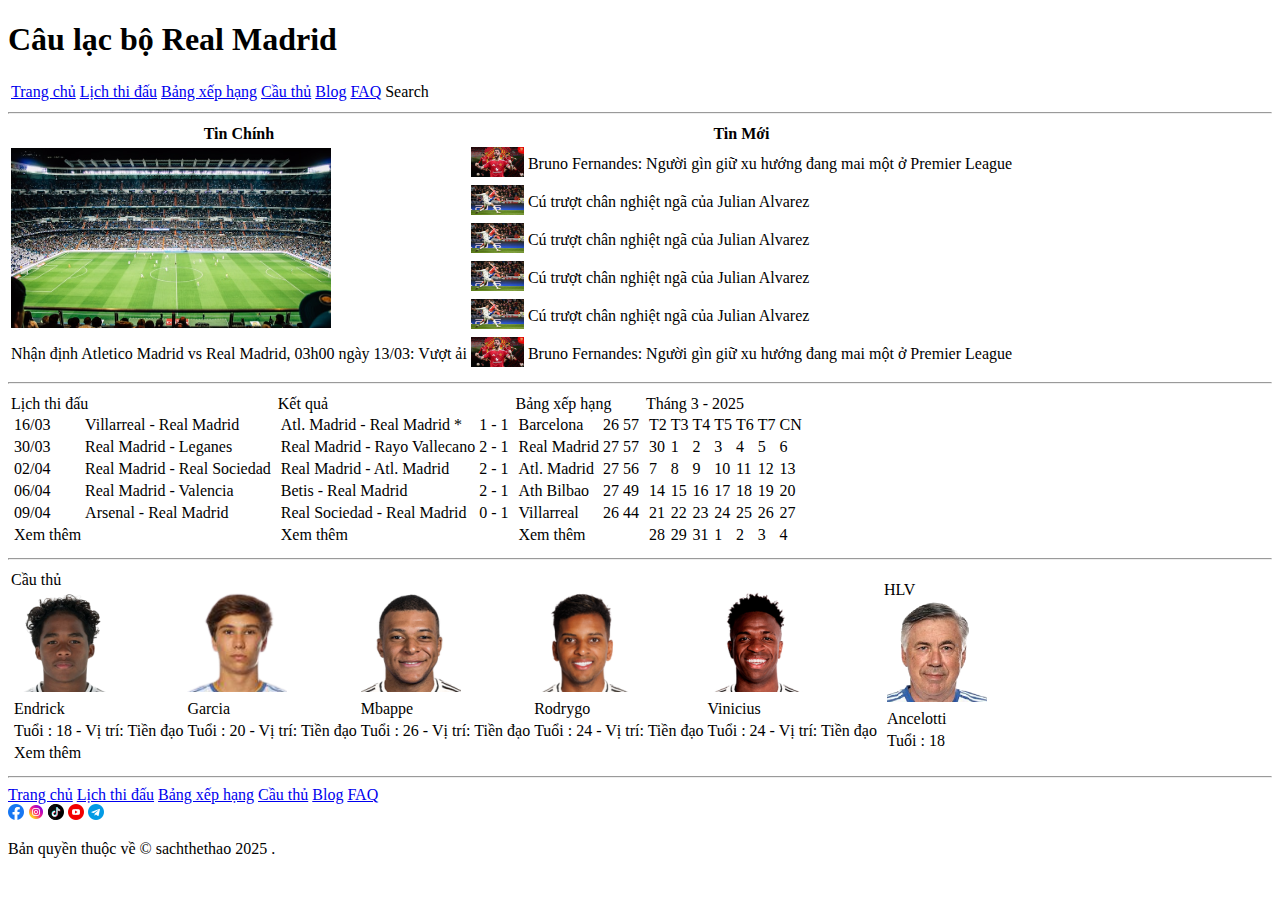
==== index.html @ a734c422 "html homepage" ====
<!DOCTYPE html>
<html lang="vi">
  <head>
    <meta charset="UTF-8" />
    <!-- bang ma ky tu cho trang web -->
    <meta name="viewport" content="width=device-width, initial-scale=1.0" />
    <title>Bai 15: multi page</title>
  </head>

  <body>
    <h1>Câu lạc bộ Real Madrid</h1>
    <table>
      <tr>
        <td colspan="6">
          <a href="/index.html">Trang chủ</a>
          <a href="/page/schedule.html">Lịch thi đấu</a>
          <a href="/page/standings.html">Bảng xếp hạng</a>
          <a href="/page/players.html">Cầu thủ</a>
          <a href="/page/blog.html">Blog</a>
          <a href="/page/FAQ.html">FAQ</a>
        </td>
        <td colspan="1">
          Search
        </td>
      </tr>
    </table>
   <hr>
    <table>
      <thead>
        <tr>
          <th>Tin Chính</th>
          <th colspan="2">Tin Mới</th>
        </tr>
      </thead>
      <tbody>
        <tr>
          <td rowspan="5"> <img src="/img/FootballMatch.jpg" alt="Câu lạc bộ Real Madrid" width="320" height="180"/> </td>
          <td><img src="/img/Bruno.jpg" alt="Bruno" width="53" height="30" /></td>
          <td> Bruno Fernandes: Người gìn giữ xu hướng đang mai một ở Premier League</td>
        </tr>
        <tr>
          <td><img src="/img/Alvarez.jpg" alt="Alvarez" width="53" height="30" /></td>
          <td>Cú trượt chân nghiệt ngã của Julian Alvarez</td>
        </tr>
        <tr>
          <td><img src="/img/Alvarez.jpg" alt="Alvarez" width="53" height="30" /></td>
          <td>Cú trượt chân nghiệt ngã của Julian Alvarez</td>
        </tr>
        <tr>
          <td><img src="/img/Alvarez.jpg" alt="Alvarez" width="53" height="30" /></td>
          <td>Cú trượt chân nghiệt ngã của Julian Alvarez</td>
        </tr>
        <tr>
          <td><img src="/img/Alvarez.jpg" alt="Alvarez" width="53" height="30" /></td>
          <td>Cú trượt chân nghiệt ngã của Julian Alvarez</td>
        </tr>
        <tr>
          <td> Nhận định Atletico Madrid vs Real Madrid, 03h00 ngày 13/03: Vượt ải </td>
          <td> <img src="/img/Bruno.jpg" alt="Bruno" width="53" height="30" /></td>
          <td> Bruno Fernandes: Người gìn giữ xu hướng đang mai một ở Premier League </td>
        </tr>
      </tbody>
    </table>
    <hr>
    <table>
      <tr>
        <td>
          <table>
            <thead>Lịch thi đấu</thead>
            <tbody>
              <tr>
                <td>16/03</td>
                <td>Villarreal  - Real Madrid</td>
              </tr>
              <tr>
                <td>30/03</td>
                <td>Real Madrid  - Leganes</td>
              </tr>
              <tr>
                <td>02/04</td>
                <td>Real Madrid - Real Sociedad</td>
              </tr>
              <tr>
                <td>06/04</td>
                <td>Real Madrid - Valencia</td>
              </tr>
              <tr>
                <td>09/04</td>
                <td>Arsenal - Real Madrid</td>
              </tr>
              <tr>
                <td>Xem  thêm</td>
              </tr>
            </tbody>
          </table>
        </td>
       <td>
          <table>
            <thead>Kết quả</thead>
            <tbody>
              <tr>
                <td>Atl. Madrid  - Real Madrid *</td>
                <td>1 - 1</td>
              </tr>
              <tr>
                <td>Real Madrid - Rayo Vallecano</td>
                <td>2 - 1</td>
              </tr>
              <tr>
                <td>Real Madrid -  Atl. Madrid</td>
                <td>2 - 1</td>
              </tr>
              <tr>
                <td>Betis - Real Madrid</td>
                <td>2 - 1</td>
              </tr>
              <tr>
                <td>Real Sociedad - Real Madrid</td>
                <td>0 - 1</td>
              </tr>
              <tr>
                <td>Xem thêm</td>
              </tr>
            </tbody>
          </table>
       </td>
        <td>
          <table>
            <thead>Bảng xếp hạng</thead>
            <tbody>
              <tr>
                <td>Barcelona</td>
                <td>26</td>
                <td>57</td>
              </tr>
              <tr>
                <td>Real Madrid</td>
                <td>27</td>
                <td>57</td>
              </tr>
              <tr>
                <td>Atl. Madrid</td>
                <td>27</td>
                <td>56</td>
              </tr>
              <tr>
                <td>Ath Bilbao</td>
                <td>27</td>
                <td>49</td>
              </tr>
              <tr>
                <td>Villarreal</td>
                <td>26</td>
                <td>44</td>
              </tr>
              <tr>
                <td>Xem thêm</td>
              </tr>
            </tbody>
          </table>
        </td>
        <td>
          <table>
            <thead>Tháng  3 - 2025</thead>
            <tbody>
              <tr>
                <td>T2</td>
                <td>T3</td>
                <td>T4</td>
                <td>T5</td>
                <td>T6</td>
                <td>T7</td>
                <td>CN</td>
              </tr>
              <tr>
                <td>30</td>
                <td>1</td>
                <td>2</td>
                <td>3</td>
                <td>4</td>
                <td>5</td>
                <td>6</td>
              </tr>
              <tr>
                <td>7</td>
                <td>8</td>
                <td>9</td>
                <td>10</td>
                <td>11</td>
                <td>12</td>
                <td>13</td>
              </tr>
              <tr>
                <td>14</td>
                <td>15</td>
                <td>16</td>
                <td>17</td>
                <td>18</td>
                <td>19</td>
                <td>20</td>
              </tr>
              <tr>
                <td>21</td>
                <td>22</td>
                <td>23</td>
                <td>24</td>
                <td>25</td>
                <td>26</td>
                <td>27</td>
              </tr>
              <tr>
                <td>28</td>
                <td>29</td>
                <td>31</td>
                <td>1</td>
                <td>2</td>
                <td>3</td>
                <td>4</td>
              </tr>
            </tbody>
          </table>
        </td>
      </tr>
    </table>
    <hr>
    <table>
      <td>
        <table>
          <thead>Cầu thủ</thead>
          <tbody>
            <tr>
              <td><img src="/img/Endrick.png" alt="Endrick"></td>
              <td><img src="/img/Garcia.png" alt="Garcia"></td>
              <td><img src="/img/Mbappe.png" alt="Mbappe"></td>
              <td><img src="/img/Rodrygo.png" alt="Rodrygo"></td>
              <td><img src="/img/Vinicius.png" alt="Vinicius"></td>
            </tr>
            <tr>
              <td>Endrick</td>
              <td>Garcia</td>
              <td>Mbappe</td>
              <td>Rodrygo</td>
              <td>Vinicius</td>
            </tr>
            <tr>
              <td>Tuổi : 18 - Vị  trí: Tiền đạo</td>
              <td>Tuổi : 20 - Vị  trí: Tiền đạo</td>
              <td>Tuổi : 26 - Vị  trí: Tiền đạo</td>
              <td>Tuổi : 24 - Vị  trí: Tiền đạo</td>
              <td>Tuổi : 24 - Vị  trí: Tiền đạo</td>
            </tr>
            <tr>
              <td>Xem  thêm</td>
            </tr>
          </tbody>
        </table>
      </td>
      <td>
        <table>
          <thead>HLV</thead>
          <tbody>
            <tr><td><img src="/img/Ancelotti.png" alt="Ancelotti"></td></tr>
            <tr><td>Ancelotti</td></tr>
            <tr><td>Tuổi : 18</td></tr>
          </tbody>
          <tr></tr>
        </table>
      </td>
    </table>
   <hr>

        <div>
          <a href="/index.html">Trang chủ</a>
          <a href="/page/schedule.html">Lịch thi đấu</a>
          <a href="/page/standings.html">Bảng xếp hạng</a>
          <a href="/page/players.html">Cầu thủ</a>
          <a href="/page/blog.html">Blog</a>
          <a href="/page/FAQ.html">FAQ</a>
        </div>
      
      <div>
        <td><img src="/img/facebook.png" alt="facebook"></td>
        <td><img src="/img/instagram.png" alt="instagram"></td>
        <td><img src="/img/tiktok.png" alt="tiktok"></td>
        <td><img src="/img/youtube.png" alt="youtube"></td>
        <td><img src="/img/telegram.png" alt="telegram"></td>
      </div>
     <p>Bản quyền  thuộc về &copy sachthethao  2025 .</p>
  </body>
</html>
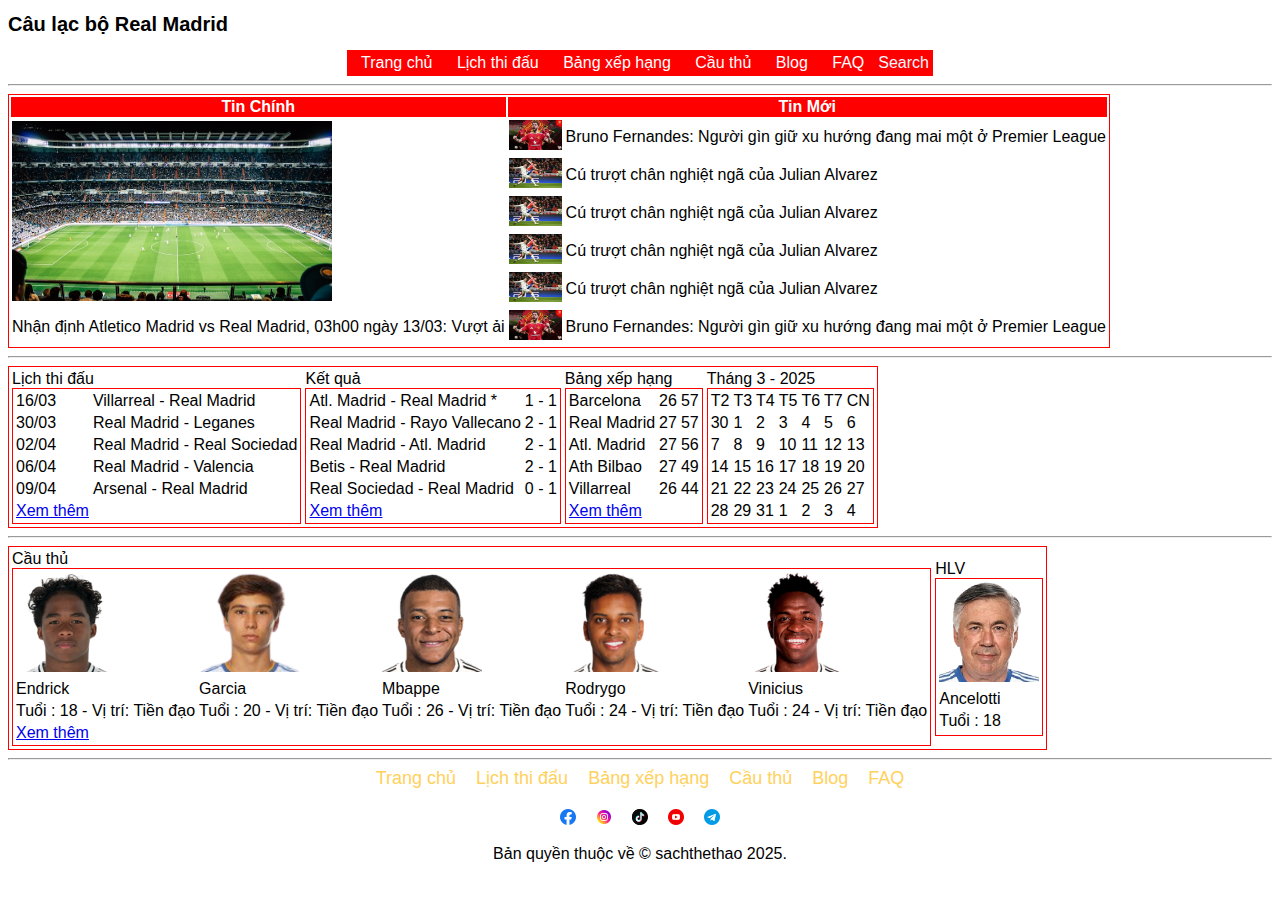
==== commit a32a2559: "0313 css  coding" ====
--- a/index.html
+++ b/index.html
@@ -4,27 +4,47 @@
     <meta charset="UTF-8" />
     <!-- bang ma ky tu cho trang web -->
     <meta name="viewport" content="width=device-width, initial-scale=1.0" />
-    <title>Bai 15: multi page</title>
+    <link
+      rel="apple-touch-icon"
+      sizes="180x180"
+      href="/img/favicon/android-chrome-192x192.png"
+    />
+    <link
+      rel="icon"
+      type="image/png"
+      sizes="32x32"
+      href="/img/favicon/favicon-32x32.png"
+    />
+    <link
+      rel="icon"
+      type="image/png"
+      sizes="16x16"
+      href="/img/favicon/favicon-16x16.png"
+    />
+    <link rel="manifest" href="/img/favicon/site.webmanifest" />
+    <link rel="stylesheet" href="/css/style.css" />
+    <title>Câu lạc bộ Real Madrid</title>
   </head>
 
   <body>
     <h1>Câu lạc bộ Real Madrid</h1>
-    <table>
-      <tr>
-        <td colspan="6">
-          <a href="/index.html">Trang chủ</a>
-          <a href="/page/schedule.html">Lịch thi đấu</a>
-          <a href="/page/standings.html">Bảng xếp hạng</a>
-          <a href="/page/players.html">Cầu thủ</a>
-          <a href="/page/blog.html">Blog</a>
-          <a href="/page/FAQ.html">FAQ</a>
-        </td>
-        <td colspan="1">
-          Search
-        </td>
-      </tr>
-    </table>
-   <hr>
+
+    <div style="display: flex; justify-content: center; align-items: center">
+      <table style="background-color: red; color: aliceblue">
+        <tr>
+          <td colspan="6">
+            <a href="/index.html" class="header">Trang chủ</a>
+            <a href="/page/schedule.html" class="header">Lịch thi đấu</a>
+            <a href="/page/standings.html" class="header">Bảng xếp hạng</a>
+            <a href="/page/players.html" class="header">Cầu thủ</a>
+            <a href="/page/blog.html" class="header">Blog</a>
+            <a href="/page/FAQ.html" class="header">FAQ</a>
+          </td>
+          <td colspan="1">Search</td>
+        </tr>
+      </table>
+    </div>
+    <hr />
     <table>
       <thead>
         <tr>
@@ -34,47 +54,76 @@
       </thead>
       <tbody>
         <tr>
-          <td rowspan="5"> <img src="/img/FootballMatch.jpg" alt="Câu lạc bộ Real Madrid" width="320" height="180"/> </td>
-          <td><img src="/img/Bruno.jpg" alt="Bruno" width="53" height="30" /></td>
-          <td> Bruno Fernandes: Người gìn giữ xu hướng đang mai một ở Premier League</td>
-        </tr>
-        <tr>
-          <td><img src="/img/Alvarez.jpg" alt="Alvarez" width="53" height="30" /></td>
+          <td rowspan="5">
+            <img
+              src="/img/FootballMatch.jpg"
+              alt="Câu lạc bộ Real Madrid"
+              width="320"
+              height="180"
+            />
+          </td>
+          <td>
+            <img src="/img/Bruno.jpg" alt="Bruno" width="53" height="30" />
+          </td>
+          <td>
+            Bruno Fernandes: Người gìn giữ xu hướng đang mai một ở Premier
+            League
+          </td>
+        </tr>
+        <tr>
+          <td>
+            <img src="/img/Alvarez.jpg" alt="Alvarez" width="53" height="30" />
+          </td>
           <td>Cú trượt chân nghiệt ngã của Julian Alvarez</td>
         </tr>
         <tr>
-          <td><img src="/img/Alvarez.jpg" alt="Alvarez" width="53" height="30" /></td>
+          <td>
+            <img src="/img/Alvarez.jpg" alt="Alvarez" width="53" height="30" />
+          </td>
           <td>Cú trượt chân nghiệt ngã của Julian Alvarez</td>
         </tr>
         <tr>
-          <td><img src="/img/Alvarez.jpg" alt="Alvarez" width="53" height="30" /></td>
+          <td>
+            <img src="/img/Alvarez.jpg" alt="Alvarez" width="53" height="30" />
+          </td>
           <td>Cú trượt chân nghiệt ngã của Julian Alvarez</td>
         </tr>
         <tr>
-          <td><img src="/img/Alvarez.jpg" alt="Alvarez" width="53" height="30" /></td>
+          <td>
+            <img src="/img/Alvarez.jpg" alt="Alvarez" width="53" height="30" />
+          </td>
           <td>Cú trượt chân nghiệt ngã của Julian Alvarez</td>
         </tr>
         <tr>
-          <td> Nhận định Atletico Madrid vs Real Madrid, 03h00 ngày 13/03: Vượt ải </td>
-          <td> <img src="/img/Bruno.jpg" alt="Bruno" width="53" height="30" /></td>
-          <td> Bruno Fernandes: Người gìn giữ xu hướng đang mai một ở Premier League </td>
+          <td>
+            Nhận định Atletico Madrid vs Real Madrid, 03h00 ngày 13/03: Vượt ải
+          </td>
+          <td>
+            <img src="/img/Bruno.jpg" alt="Bruno" width="53" height="30" />
+          </td>
+          <td>
+            Bruno Fernandes: Người gìn giữ xu hướng đang mai một ở Premier
+            League
+          </td>
         </tr>
       </tbody>
     </table>
-    <hr>
+    <hr />
     <table>
       <tr>
         <td>
           <table>
-            <thead>Lịch thi đấu</thead>
+            <thead>
+              Lịch thi đấu
+            </thead>
             <tbody>
               <tr>
                 <td>16/03</td>
-                <td>Villarreal  - Real Madrid</td>
+                <td>Villarreal - Real Madrid</td>
               </tr>
               <tr>
                 <td>30/03</td>
-                <td>Real Madrid  - Leganes</td>
+                <td>Real Madrid - Leganes</td>
               </tr>
               <tr>
                 <td>02/04</td>
@@ -89,79 +138,85 @@
                 <td>Arsenal - Real Madrid</td>
               </tr>
               <tr>
-                <td>Xem  thêm</td>
-              </tr>
-            </tbody>
-          </table>
-        </td>
-       <td>
-          <table>
-            <thead>Kết quả</thead>
-            <tbody>
-              <tr>
-                <td>Atl. Madrid  - Real Madrid *</td>
-                <td>1 - 1</td>
-              </tr>
-              <tr>
-                <td>Real Madrid - Rayo Vallecano</td>
-                <td>2 - 1</td>
-              </tr>
-              <tr>
-                <td>Real Madrid -  Atl. Madrid</td>
-                <td>2 - 1</td>
-              </tr>
-              <tr>
-                <td>Betis - Real Madrid</td>
-                <td>2 - 1</td>
-              </tr>
-              <tr>
-                <td>Real Sociedad - Real Madrid</td>
-                <td>0 - 1</td>
-              </tr>
-              <tr>
-                <td>Xem thêm</td>
-              </tr>
-            </tbody>
-          </table>
-       </td>
-        <td>
-          <table>
-            <thead>Bảng xếp hạng</thead>
-            <tbody>
-              <tr>
-                <td>Barcelona</td>
-                <td>26</td>
-                <td>57</td>
-              </tr>
-              <tr>
-                <td>Real Madrid</td>
-                <td>27</td>
-                <td>57</td>
-              </tr>
-              <tr>
-                <td>Atl. Madrid</td>
-                <td>27</td>
-                <td>56</td>
-              </tr>
-              <tr>
-                <td>Ath Bilbao</td>
-                <td>27</td>
-                <td>49</td>
-              </tr>
-              <tr>
-                <td>Villarreal</td>
-                <td>26</td>
-                <td>44</td>
-              </tr>
-              <tr>
-                <td>Xem thêm</td>
+                <td><a href="/page/schedule.html">Xem thêm</a></td>
               </tr>
             </tbody>
           </table>
         </td>
         <td>
           <table>
-            <thead>Tháng  3 - 2025</thead>
+            <thead>
+              Kết quả
+            </thead>
+            <tbody>
+              <tr>
+                <td>Atl. Madrid - Real Madrid *</td>
+                <td>1 - 1</td>
+              </tr>
+              <tr>
+                <td>Real Madrid - Rayo Vallecano</td>
+                <td>2 - 1</td>
+              </tr>
+              <tr>
+                <td>Real Madrid - Atl. Madrid</td>
+                <td>2 - 1</td>
+              </tr>
+              <tr>
+                <td>Betis - Real Madrid</td>
+                <td>2 - 1</td>
+              </tr>
+              <tr>
+                <td>Real Sociedad - Real Madrid</td>
+                <td>0 - 1</td>
+              </tr>
+              <tr>
+                <td><a href="/page/schedule.html">Xem thêm</a></td>
+              </tr>
+            </tbody>
+          </table>
+        </td>
+        <td>
+          <table>
+            <thead>
+              Bảng xếp hạng
+            </thead>
+            <tbody>
+              <tr>
+                <td>Barcelona</td>
+                <td>26</td>
+                <td>57</td>
+              </tr>
+              <tr>
+                <td>Real Madrid</td>
+                <td>27</td>
+                <td>57</td>
+              </tr>
+              <tr>
+                <td>Atl. Madrid</td>
+                <td>27</td>
+                <td>56</td>
+              </tr>
+              <tr>
+                <td>Ath Bilbao</td>
+                <td>27</td>
+                <td>49</td>
+              </tr>
+              <tr>
+                <td>Villarreal</td>
+                <td>26</td>
+                <td>44</td>
+              </tr>
+              <tr>
+                <td><a href="/page/standings.html">Xem thêm</a></td>
+              </tr>
+            </tbody>
+          </table>
+        </td>
+        <td>
+          <table>
+            <thead>
+              Tháng 3 - 2025
+            </thead>
             <tbody>
               <tr>
                 <td>T2</td>
@@ -222,18 +277,20 @@
         </td>
       </tr>
     </table>
-    <hr>
+    <hr />
     <table>
       <td>
         <table>
-          <thead>Cầu thủ</thead>
+          <thead>
+            Cầu thủ
+          </thead>
           <tbody>
             <tr>
-              <td><img src="/img/Endrick.png" alt="Endrick"></td>
-              <td><img src="/img/Garcia.png" alt="Garcia"></td>
-              <td><img src="/img/Mbappe.png" alt="Mbappe"></td>
-              <td><img src="/img/Rodrygo.png" alt="Rodrygo"></td>
-              <td><img src="/img/Vinicius.png" alt="Vinicius"></td>
+              <td><img src="/img/Endrick.png" alt="Endrick" /></td>
+              <td><img src="/img/Garcia.png" alt="Garcia" /></td>
+              <td><img src="/img/Mbappe.png" alt="Mbappe" /></td>
+              <td><img src="/img/Rodrygo.png" alt="Rodrygo" /></td>
+              <td><img src="/img/Vinicius.png" alt="Vinicius" /></td>
             </tr>
             <tr>
               <td>Endrick</td>
@@ -243,48 +300,62 @@
               <td>Vinicius</td>
             </tr>
             <tr>
-              <td>Tuổi : 18 - Vị  trí: Tiền đạo</td>
-              <td>Tuổi : 20 - Vị  trí: Tiền đạo</td>
-              <td>Tuổi : 26 - Vị  trí: Tiền đạo</td>
-              <td>Tuổi : 24 - Vị  trí: Tiền đạo</td>
-              <td>Tuổi : 24 - Vị  trí: Tiền đạo</td>
-            </tr>
-            <tr>
-              <td>Xem  thêm</td>
+              <td>Tuổi : 18 - Vị trí: Tiền đạo</td>
+              <td>Tuổi : 20 - Vị trí: Tiền đạo</td>
+              <td>Tuổi : 26 - Vị trí: Tiền đạo</td>
+              <td>Tuổi : 24 - Vị trí: Tiền đạo</td>
+              <td>Tuổi : 24 - Vị trí: Tiền đạo</td>
+            </tr>
+            <tr>
+              <td><a href="/page/players.html">Xem thêm</a></td>
             </tr>
           </tbody>
         </table>
       </td>
       <td>
         <table>
-          <thead>HLV</thead>
+          <thead>
+            HLV
+          </thead>
           <tbody>
-            <tr><td><img src="/img/Ancelotti.png" alt="Ancelotti"></td></tr>
-            <tr><td>Ancelotti</td></tr>
-            <tr><td>Tuổi : 18</td></tr>
+            <tr>
+              <td><img src="/img/Ancelotti.png" alt="Ancelotti" /></td>
+            </tr>
+            <tr>
+              <td>Ancelotti</td>
+            </tr>
+            <tr>
+              <td>Tuổi : 18</td>
+            </tr>
           </tbody>
           <tr></tr>
         </table>
       </td>
     </table>
-   <hr>
-
-        <div>
-          <a href="/index.html">Trang chủ</a>
-          <a href="/page/schedule.html">Lịch thi đấu</a>
-          <a href="/page/standings.html">Bảng xếp hạng</a>
-          <a href="/page/players.html">Cầu thủ</a>
-          <a href="/page/blog.html">Blog</a>
-          <a href="/page/FAQ.html">FAQ</a>
-        </div>
-      
-      <div>
-        <td><img src="/img/facebook.png" alt="facebook"></td>
-        <td><img src="/img/instagram.png" alt="instagram"></td>
-        <td><img src="/img/tiktok.png" alt="tiktok"></td>
-        <td><img src="/img/youtube.png" alt="youtube"></td>
-        <td><img src="/img/telegram.png" alt="telegram"></td>
+    <hr />
+
+    <div class="footer-container">
+      <!-- Footer links -->
+      <div class="footer-links">
+        <a href="/index.html" class="footer">Trang chủ</a>
+        <a href="/page/schedule.html" class="footer">Lịch thi đấu</a>
+        <a href="/page/standings.html" class="footer">Bảng xếp hạng</a>
+        <a href="/page/players.html" class="footer">Cầu thủ</a>
+        <a href="/page/blog.html" class="footer">Blog</a>
+        <a href="/page/FAQ.html" class="footer">FAQ</a>
       </div>
-     <p>Bản quyền  thuộc về &copy sachthethao  2025 .</p>
+
+      <!-- Social icons -->
+      <div class="social-icons">
+        <img src="/img/facebook.png" alt="facebook" />
+        <img src="/img/instagram.png" alt="instagram" />
+        <img src="/img/tiktok.png" alt="tiktok" />
+        <img src="/img/youtube.png" alt="youtube" />
+        <img src="/img/telegram.png" alt="telegram" />
+      </div>
+
+      <!-- Copyright text -->
+      <div class="copyright">Bản quyền thuộc về © sachthethao 2025.</div>
+    </div>
   </body>
 </html>
--- a/css/style.css
+++ b/css/style.css
@@ -0,0 +1,66 @@
+body {
+  font-family: "Segoe UI", Tahoma, Geneva, Verdana, sans-serif;
+  color: #000000;
+}
+h1 {
+  font-size: 20px;
+}
+h2 {
+  font-size: 15px;
+}
+h3 {
+  font-size: 13px;
+}
+h4 {
+  font-size: 10px;
+}
+
+.header {
+  text-decoration: none; /* Bỏ gạch chân mặc định */
+  color: white; /* Màu chữ trắng */
+  padding: 0 10px; /* 0 cho trên/dưới, 10px cho trái/phải */
+}
+
+.header:hover {
+  text-decoration: underline; /* Khi hover, thêm gạch chân */
+  text-decoration-color: white; /* Màu gạch chân trắng */
+}
+
+table {
+  border: 1px solid red;
+}
+thead {
+  background-color: red;
+  color: white;
+}
+
+/* Quy tắc cho container chính */
+.footer-container {
+    display: flex;
+    flex-direction: column; /* Sắp xếp các phần tử theo cột */
+    align-items: center; /* Canh giữa các phần tử theo chiều ngang */
+    gap: 20px; /* Khoảng cách giữa các nhóm phần tử (links, icons, text) */
+}
+
+/* Quy tắc cho các nhóm phần tử nằm ngang (links và icons) */
+.footer-links, .social-icons {
+    display: flex;
+    gap: 20px; /* Khoảng cách giữa các phần tử con trong nhóm */
+}
+
+/* Quy tắc cho các liên kết trong footer */
+.footer {
+    text-decoration: none;
+    color: #FFD15C;
+    font-size: 18px;
+}
+
+.footer:hover {
+    text-decoration: underline;
+    text-decoration-color: #FFD15C;
+}
+
+/* Quy tắc cho văn bản bản quyền */
+.copyright {
+    text-align: center;
+}
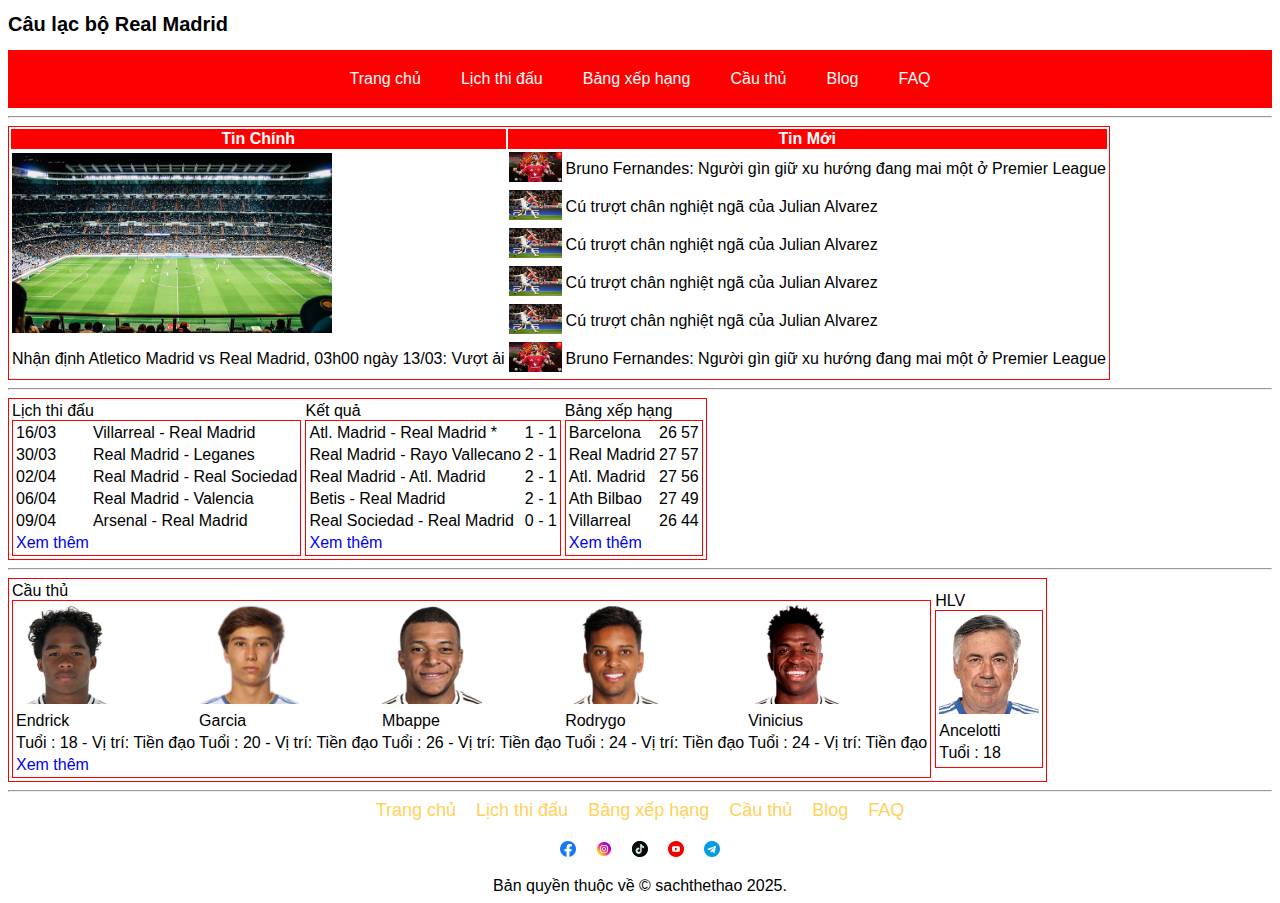
==== commit 0fdf5dcf: "0314  css  coding" ====
--- a/index.html
+++ b/index.html
@@ -28,22 +28,16 @@
 
   <body>
     <h1>Câu lạc bộ Real Madrid</h1>
-
-    <div style="display: flex; justify-content: center; align-items: center">
-      <table style="background-color: red; color: aliceblue">
-        <tr>
-          <td colspan="6">
-            <a href="/index.html" class="header">Trang chủ</a>
-            <a href="/page/schedule.html" class="header">Lịch thi đấu</a>
-            <a href="/page/standings.html" class="header">Bảng xếp hạng</a>
-            <a href="/page/players.html" class="header">Cầu thủ</a>
-            <a href="/page/blog.html" class="header">Blog</a>
-            <a href="/page/FAQ.html" class="header">FAQ</a>
-          </td>
-          <td colspan="1">Search</td>
-        </tr>
-      </table>
-    </div>
+    <header>
+      <nav class="header-nav">
+        <a href="/index.html" class="nav-button">Trang chủ</a>
+        <a href="/page/schedule.html" class="nav-button">Lịch thi đấu</a>
+        <a href="/page/standings.html" class="nav-button">Bảng xếp hạng</a>
+        <a href="/page/players.html" class="nav-button">Cầu thủ</a>
+        <a href="/page/blog.html" class="nav-button">Blog</a>
+        <a href="/page/FAQ.html" class="nav-button">FAQ</a>
+      </nav>
+    </header>
     <hr />
     <table>
       <thead>
@@ -208,69 +202,6 @@
               </tr>
               <tr>
                 <td><a href="/page/standings.html">Xem thêm</a></td>
-              </tr>
-            </tbody>
-          </table>
-        </td>
-        <td>
-          <table>
-            <thead>
-              Tháng 3 - 2025
-            </thead>
-            <tbody>
-              <tr>
-                <td>T2</td>
-                <td>T3</td>
-                <td>T4</td>
-                <td>T5</td>
-                <td>T6</td>
-                <td>T7</td>
-                <td>CN</td>
-              </tr>
-              <tr>
-                <td>30</td>
-                <td>1</td>
-                <td>2</td>
-                <td>3</td>
-                <td>4</td>
-                <td>5</td>
-                <td>6</td>
-              </tr>
-              <tr>
-                <td>7</td>
-                <td>8</td>
-                <td>9</td>
-                <td>10</td>
-                <td>11</td>
-                <td>12</td>
-                <td>13</td>
-              </tr>
-              <tr>
-                <td>14</td>
-                <td>15</td>
-                <td>16</td>
-                <td>17</td>
-                <td>18</td>
-                <td>19</td>
-                <td>20</td>
-              </tr>
-              <tr>
-                <td>21</td>
-                <td>22</td>
-                <td>23</td>
-                <td>24</td>
-                <td>25</td>
-                <td>26</td>
-                <td>27</td>
-              </tr>
-              <tr>
-                <td>28</td>
-                <td>29</td>
-                <td>31</td>
-                <td>1</td>
-                <td>2</td>
-                <td>3</td>
-                <td>4</td>
               </tr>
             </tbody>
           </table>
--- a/css/style.css
+++ b/css/style.css
@@ -15,15 +15,56 @@
   font-size: 10px;
 }
 
-.header {
-  text-decoration: none; /* Bỏ gạch chân mặc định */
-  color: white; /* Màu chữ trắng */
-  padding: 0 10px; /* 0 cho trên/dưới, 10px cho trái/phải */
+[href] {
+  text-decoration: none; /* Bỏ gạch chân */
+  font-weight: 500; /* Tô đậm chữ */
 }
 
-.header:hover {
-  text-decoration: underline; /* Khi hover, thêm gạch chân */
-  text-decoration-color: white; /* Màu gạch chân trắng */
+/* Định dạng chung cho header */
+header {
+  background-color: #ff0000; /* Màu nền header, bạn có thể thay đổi */
+  padding: 10px 0; /* Khoảng cách bên trong header */
+}
+
+/* Định dạng cho nav */
+.header-nav {
+  display: flex; /* Sắp xếp các nút theo hàng ngang */
+  justify-content: center; /* Căn giữa các nút */
+  gap: 20px; /* Khoảng cách giữa các nút */
+}
+
+/* Định dạng cho các nút (liên kết) */
+.nav-button {
+  text-decoration: none; /* Bỏ gạch chân mặc định */
+  color: white; /* Chữ màu trắng */
+  font-size: 16px; /* Kích thước chữ */
+  padding: 10px; /* Khoảng cách bên trong nút */
+  background: none; /* Không có nền */
+  border: none; /* Không có viền */
+  position: relative; /* Để tạo gạch chân khi hover */
+  transition: all 0.3s ease; /* Hiệu ứng mượt mà khi hover */
+}
+
+/* Khi hover, thêm gạch chân màu trắng */
+.nav-button:hover {
+  text-decoration: none; /* Đảm bảo không có gạch chân mặc định */
+}
+
+/* Tạo gạch chân bằng pseudo-element ::after */
+.nav-button::after {
+  content: ""; /* Tạo phần tử giả */
+  position: absolute;
+  width: 0; /* Ban đầu gạch chân có chiều dài 0 */
+  height: 2px; /* Độ dày gạch chân */
+  background-color: white; /* Màu gạch chân trắng */
+  left: 0;
+  bottom: 0; /* Đặt gạch chân ở dưới nút */
+  transition: width 0.3s ease; /* Hiệu ứng mở rộng gạch chân */
+}
+
+/* Khi hover, mở rộng gạch chân */
+.nav-button:hover::after {
+  width: 100%; /* Gạch chân mở rộng toàn bộ chiều rộng nút */
 }
 
 table {
@@ -36,31 +77,27 @@
 
 /* Quy tắc cho container chính */
 .footer-container {
-    display: flex;
-    flex-direction: column; /* Sắp xếp các phần tử theo cột */
-    align-items: center; /* Canh giữa các phần tử theo chiều ngang */
-    gap: 20px; /* Khoảng cách giữa các nhóm phần tử (links, icons, text) */
+  display: flex;
+  flex-direction: column; /* Sắp xếp các phần tử theo cột */
+  align-items: center; /* Canh giữa các phần tử theo chiều ngang */
+  gap: 20px; /* Khoảng cách giữa các nhóm phần tử (links, icons, text) */
 }
 
 /* Quy tắc cho các nhóm phần tử nằm ngang (links và icons) */
-.footer-links, .social-icons {
-    display: flex;
-    gap: 20px; /* Khoảng cách giữa các phần tử con trong nhóm */
+.footer-links,
+.social-icons {
+  display: flex;
+  gap: 20px; /* Khoảng cách giữa các phần tử con trong nhóm */
 }
 
 /* Quy tắc cho các liên kết trong footer */
 .footer {
-    text-decoration: none;
-    color: #FFD15C;
-    font-size: 18px;
-}
-
-.footer:hover {
-    text-decoration: underline;
-    text-decoration-color: #FFD15C;
+  text-decoration: none;
+  color: #ffd15c;
+  font-size: 18px;
 }
 
 /* Quy tắc cho văn bản bản quyền */
 .copyright {
-    text-align: center;
+  text-align: center;
 }
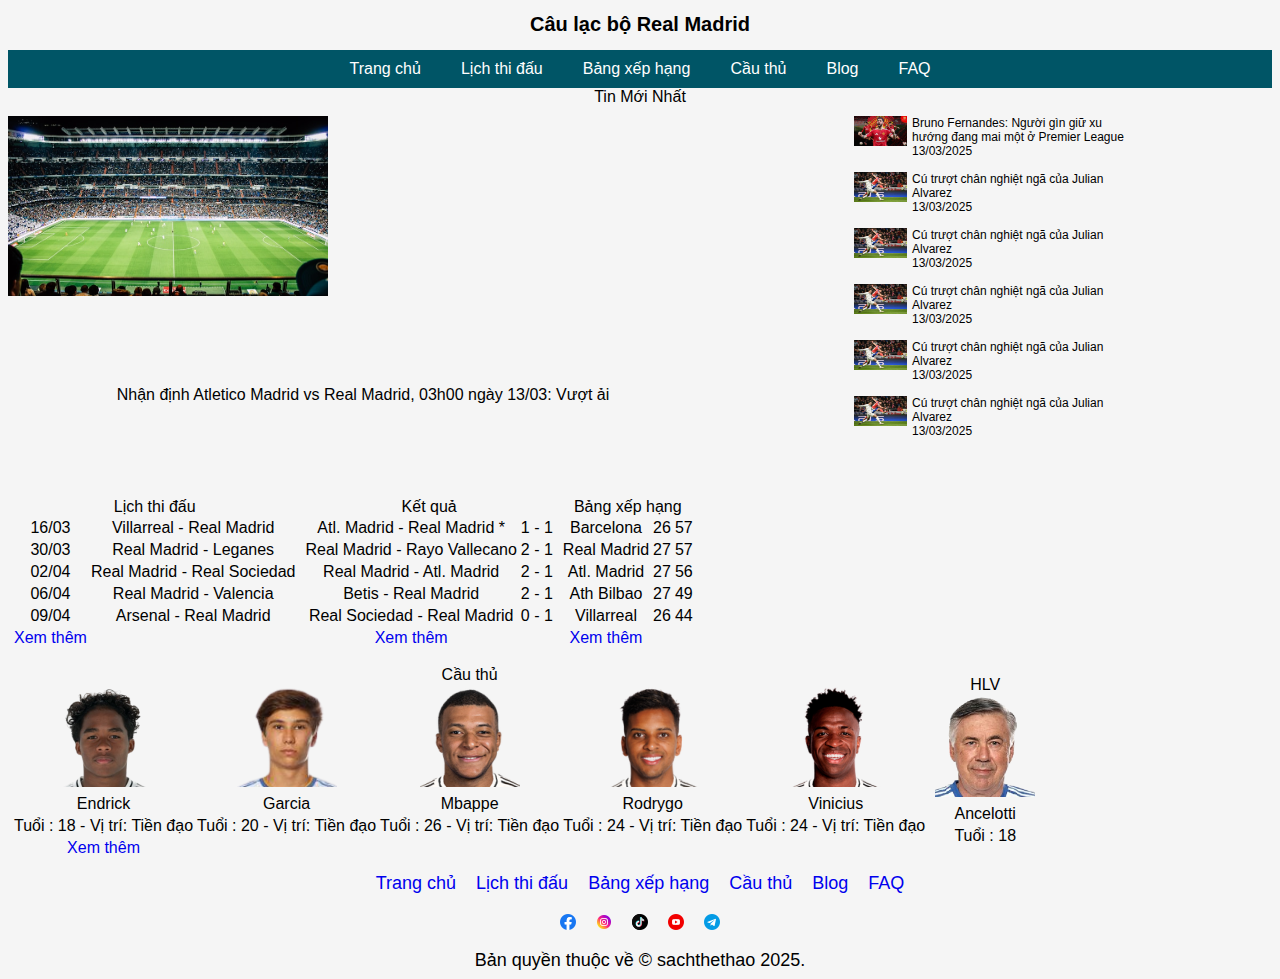
==== commit 5a54762f: "0315 css coding" ====
--- a/index.html
+++ b/index.html
@@ -27,266 +27,311 @@
   </head>
 
   <body>
-    <h1>Câu lạc bộ Real Madrid</h1>
-    <header>
-      <nav class="header-nav">
-        <a href="/index.html" class="nav-button">Trang chủ</a>
-        <a href="/page/schedule.html" class="nav-button">Lịch thi đấu</a>
-        <a href="/page/standings.html" class="nav-button">Bảng xếp hạng</a>
-        <a href="/page/players.html" class="nav-button">Cầu thủ</a>
-        <a href="/page/blog.html" class="nav-button">Blog</a>
-        <a href="/page/FAQ.html" class="nav-button">FAQ</a>
-      </nav>
-    </header>
-    <hr />
-    <table>
-      <thead>
-        <tr>
-          <th>Tin Chính</th>
-          <th colspan="2">Tin Mới</th>
-        </tr>
-      </thead>
-      <tbody>
-        <tr>
-          <td rowspan="5">
+    <div class="container">
+      <h1>Câu lạc bộ Real Madrid</h1>
+      <div class="header">
+        <nav class="header-nav">
+          <a href="/index.html" class="nav-button">Trang chủ</a>
+          <a href="/page/schedule.html" class="nav-button">Lịch thi đấu</a>
+          <a href="/page/standings.html" class="nav-button">Bảng xếp hạng</a>
+          <a href="/page/players.html" class="nav-button">Cầu thủ</a>
+          <a href="/page/blog.html" class="nav-button">Blog</a>
+          <a href="/page/FAQ.html" class="nav-button">FAQ</a>
+        </nav>
+      </div>
+
+      <div class="news">
+        <div class="topicLatest">Tin Mới Nhất</div>
+        <div class="latest">
+          <div class="hotNews">
             <img
               src="/img/FootballMatch.jpg"
               alt="Câu lạc bộ Real Madrid"
               width="320"
               height="180"
+              class="imageLatest"
             />
+            <p class="titleLatest">
+              Nhận định Atletico Madrid vs Real Madrid, 03h00 ngày 13/03: Vượt
+              ải
+            </p>
+          </div>
+
+          <div class="listNews">
+            <div class="postNews">
+              <div class="imageNews">
+                <img src="/img/Bruno.jpg" alt="Bruno" width="53" height="30" />
+              </div>
+              <div class="titleNews">
+                <div class="title">
+                  Bruno Fernandes: Người gìn giữ xu hướng đang mai một ở Premier
+                  League
+                </div>
+                <div class="timeNews">13/03/2025</div>
+              </div>
+            </div>
+            <div class="postNews">
+              <div class="imageNews">
+                <img
+                  src="/img/Alvarez.jpg"
+                  alt="Alvarez"
+                  width="53"
+                  height="30"
+                />
+              </div>
+              <div class="titleNews">
+                <div class="title">Cú trượt chân nghiệt ngã của Julian Alvarez</div>
+                <div class="timeNews">13/03/2025</div>
+              </div>
+            </div>
+            <div class="postNews">
+              <div class="imageNews">
+                <img
+                  src="/img/Alvarez.jpg"
+                  alt="Alvarez"
+                  width="53"
+                  height="30"
+                />
+              </div>
+              <div class="titleNews">
+                <div class="title">Cú trượt chân nghiệt ngã của Julian Alvarez</div>
+                <div class="timeNews">13/03/2025</div>
+              </div>
+            </div>
+            <div class="postNews">
+              <div class="imageNews">
+                <img
+                  src="/img/Alvarez.jpg"
+                  alt="Alvarez"
+                  width="53"
+                  height="30"
+                />
+              </div>
+              <div class="titleNews">
+                <div class="title">Cú trượt chân nghiệt ngã của Julian Alvarez</div>
+                <div class="timeNews">13/03/2025</div>
+              </div>
+            </div>
+            <div class="postNews">
+              <div class="imageNews">
+                <img
+                  src="/img/Alvarez.jpg"
+                  alt="Alvarez"
+                  width="53"
+                  height="30"
+                />
+              </div>
+              <div class="titleNews">
+                <div class="title">Cú trượt chân nghiệt ngã của Julian Alvarez</div>
+                <div class="timeNews">13/03/2025</div>
+              </div>
+            </div>
+            <div class="postNews">
+              <div class="imageNews">
+                <img
+                  src="/img/Alvarez.jpg"
+                  alt="Alvarez"
+                  width="53"
+                  height="30"
+                />
+              </div>
+              <div class="titleNews">
+                <div class="title">Cú trượt chân nghiệt ngã của Julian Alvarez</div>
+                <div class="timeNews">13/03/2025</div>
+              </div>
+            </div>
+           
+        </div>
+      </div>
+
+      <div class="funcion">
+        <table>
+          <tr>
+            <td>
+              <table>
+                <thead>
+                  Lịch thi đấu
+                </thead>
+                <tbody>
+                  <tr>
+                    <td>16/03</td>
+                    <td>Villarreal - Real Madrid</td>
+                  </tr>
+                  <tr>
+                    <td>30/03</td>
+                    <td>Real Madrid - Leganes</td>
+                  </tr>
+                  <tr>
+                    <td>02/04</td>
+                    <td>Real Madrid - Real Sociedad</td>
+                  </tr>
+                  <tr>
+                    <td>06/04</td>
+                    <td>Real Madrid - Valencia</td>
+                  </tr>
+                  <tr>
+                    <td>09/04</td>
+                    <td>Arsenal - Real Madrid</td>
+                  </tr>
+                  <tr>
+                    <td><a href="/page/schedule.html">Xem thêm</a></td>
+                  </tr>
+                </tbody>
+              </table>
+            </td>
+            <td>
+              <table>
+                <thead>
+                  Kết quả
+                </thead>
+                <tbody>
+                  <tr>
+                    <td>Atl. Madrid - Real Madrid *</td>
+                    <td>1 - 1</td>
+                  </tr>
+                  <tr>
+                    <td>Real Madrid - Rayo Vallecano</td>
+                    <td>2 - 1</td>
+                  </tr>
+                  <tr>
+                    <td>Real Madrid - Atl. Madrid</td>
+                    <td>2 - 1</td>
+                  </tr>
+                  <tr>
+                    <td>Betis - Real Madrid</td>
+                    <td>2 - 1</td>
+                  </tr>
+                  <tr>
+                    <td>Real Sociedad - Real Madrid</td>
+                    <td>0 - 1</td>
+                  </tr>
+                  <tr>
+                    <td><a href="/page/schedule.html">Xem thêm</a></td>
+                  </tr>
+                </tbody>
+              </table>
+            </td>
+            <td>
+              <table>
+                <thead>
+                  Bảng xếp hạng
+                </thead>
+                <tbody>
+                  <tr>
+                    <td>Barcelona</td>
+                    <td>26</td>
+                    <td>57</td>
+                  </tr>
+                  <tr>
+                    <td>Real Madrid</td>
+                    <td>27</td>
+                    <td>57</td>
+                  </tr>
+                  <tr>
+                    <td>Atl. Madrid</td>
+                    <td>27</td>
+                    <td>56</td>
+                  </tr>
+                  <tr>
+                    <td>Ath Bilbao</td>
+                    <td>27</td>
+                    <td>49</td>
+                  </tr>
+                  <tr>
+                    <td>Villarreal</td>
+                    <td>26</td>
+                    <td>44</td>
+                  </tr>
+                  <tr>
+                    <td><a href="/page/standings.html">Xem thêm</a></td>
+                  </tr>
+                </tbody>
+              </table>
+            </td>
+          </tr>
+        </table>
+      </div>
+
+      <div class="player">
+        <table>
+          <td>
+            <table>
+              <thead>
+                Cầu thủ
+              </thead>
+              <tbody>
+                <tr>
+                  <td><img src="/img/Endrick.png" alt="Endrick" /></td>
+                  <td><img src="/img/Garcia.png" alt="Garcia" /></td>
+                  <td><img src="/img/Mbappe.png" alt="Mbappe" /></td>
+                  <td><img src="/img/Rodrygo.png" alt="Rodrygo" /></td>
+                  <td><img src="/img/Vinicius.png" alt="Vinicius" /></td>
+                </tr>
+                <tr>
+                  <td>Endrick</td>
+                  <td>Garcia</td>
+                  <td>Mbappe</td>
+                  <td>Rodrygo</td>
+                  <td>Vinicius</td>
+                </tr>
+                <tr>
+                  <td>Tuổi : 18 - Vị trí: Tiền đạo</td>
+                  <td>Tuổi : 20 - Vị trí: Tiền đạo</td>
+                  <td>Tuổi : 26 - Vị trí: Tiền đạo</td>
+                  <td>Tuổi : 24 - Vị trí: Tiền đạo</td>
+                  <td>Tuổi : 24 - Vị trí: Tiền đạo</td>
+                </tr>
+                <tr>
+                  <td><a href="/page/players.html">Xem thêm</a></td>
+                </tr>
+              </tbody>
+            </table>
           </td>
           <td>
-            <img src="/img/Bruno.jpg" alt="Bruno" width="53" height="30" />
+            <table>
+              <thead>
+                HLV
+              </thead>
+              <tbody>
+                <tr>
+                  <td><img src="/img/Ancelotti.png" alt="Ancelotti" /></td>
+                </tr>
+                <tr>
+                  <td>Ancelotti</td>
+                </tr>
+                <tr>
+                  <td>Tuổi : 18</td>
+                </tr>
+              </tbody>
+              <tr></tr>
+            </table>
           </td>
-          <td>
-            Bruno Fernandes: Người gìn giữ xu hướng đang mai một ở Premier
-            League
-          </td>
-        </tr>
-        <tr>
-          <td>
-            <img src="/img/Alvarez.jpg" alt="Alvarez" width="53" height="30" />
-          </td>
-          <td>Cú trượt chân nghiệt ngã của Julian Alvarez</td>
-        </tr>
-        <tr>
-          <td>
-            <img src="/img/Alvarez.jpg" alt="Alvarez" width="53" height="30" />
-          </td>
-          <td>Cú trượt chân nghiệt ngã của Julian Alvarez</td>
-        </tr>
-        <tr>
-          <td>
-            <img src="/img/Alvarez.jpg" alt="Alvarez" width="53" height="30" />
-          </td>
-          <td>Cú trượt chân nghiệt ngã của Julian Alvarez</td>
-        </tr>
-        <tr>
-          <td>
-            <img src="/img/Alvarez.jpg" alt="Alvarez" width="53" height="30" />
-          </td>
-          <td>Cú trượt chân nghiệt ngã của Julian Alvarez</td>
-        </tr>
-        <tr>
-          <td>
-            Nhận định Atletico Madrid vs Real Madrid, 03h00 ngày 13/03: Vượt ải
-          </td>
-          <td>
-            <img src="/img/Bruno.jpg" alt="Bruno" width="53" height="30" />
-          </td>
-          <td>
-            Bruno Fernandes: Người gìn giữ xu hướng đang mai một ở Premier
-            League
-          </td>
-        </tr>
-      </tbody>
-    </table>
-    <hr />
-    <table>
-      <tr>
-        <td>
-          <table>
-            <thead>
-              Lịch thi đấu
-            </thead>
-            <tbody>
-              <tr>
-                <td>16/03</td>
-                <td>Villarreal - Real Madrid</td>
-              </tr>
-              <tr>
-                <td>30/03</td>
-                <td>Real Madrid - Leganes</td>
-              </tr>
-              <tr>
-                <td>02/04</td>
-                <td>Real Madrid - Real Sociedad</td>
-              </tr>
-              <tr>
-                <td>06/04</td>
-                <td>Real Madrid - Valencia</td>
-              </tr>
-              <tr>
-                <td>09/04</td>
-                <td>Arsenal - Real Madrid</td>
-              </tr>
-              <tr>
-                <td><a href="/page/schedule.html">Xem thêm</a></td>
-              </tr>
-            </tbody>
-          </table>
-        </td>
-        <td>
-          <table>
-            <thead>
-              Kết quả
-            </thead>
-            <tbody>
-              <tr>
-                <td>Atl. Madrid - Real Madrid *</td>
-                <td>1 - 1</td>
-              </tr>
-              <tr>
-                <td>Real Madrid - Rayo Vallecano</td>
-                <td>2 - 1</td>
-              </tr>
-              <tr>
-                <td>Real Madrid - Atl. Madrid</td>
-                <td>2 - 1</td>
-              </tr>
-              <tr>
-                <td>Betis - Real Madrid</td>
-                <td>2 - 1</td>
-              </tr>
-              <tr>
-                <td>Real Sociedad - Real Madrid</td>
-                <td>0 - 1</td>
-              </tr>
-              <tr>
-                <td><a href="/page/schedule.html">Xem thêm</a></td>
-              </tr>
-            </tbody>
-          </table>
-        </td>
-        <td>
-          <table>
-            <thead>
-              Bảng xếp hạng
-            </thead>
-            <tbody>
-              <tr>
-                <td>Barcelona</td>
-                <td>26</td>
-                <td>57</td>
-              </tr>
-              <tr>
-                <td>Real Madrid</td>
-                <td>27</td>
-                <td>57</td>
-              </tr>
-              <tr>
-                <td>Atl. Madrid</td>
-                <td>27</td>
-                <td>56</td>
-              </tr>
-              <tr>
-                <td>Ath Bilbao</td>
-                <td>27</td>
-                <td>49</td>
-              </tr>
-              <tr>
-                <td>Villarreal</td>
-                <td>26</td>
-                <td>44</td>
-              </tr>
-              <tr>
-                <td><a href="/page/standings.html">Xem thêm</a></td>
-              </tr>
-            </tbody>
-          </table>
-        </td>
-      </tr>
-    </table>
-    <hr />
-    <table>
-      <td>
-        <table>
-          <thead>
-            Cầu thủ
-          </thead>
-          <tbody>
-            <tr>
-              <td><img src="/img/Endrick.png" alt="Endrick" /></td>
-              <td><img src="/img/Garcia.png" alt="Garcia" /></td>
-              <td><img src="/img/Mbappe.png" alt="Mbappe" /></td>
-              <td><img src="/img/Rodrygo.png" alt="Rodrygo" /></td>
-              <td><img src="/img/Vinicius.png" alt="Vinicius" /></td>
-            </tr>
-            <tr>
-              <td>Endrick</td>
-              <td>Garcia</td>
-              <td>Mbappe</td>
-              <td>Rodrygo</td>
-              <td>Vinicius</td>
-            </tr>
-            <tr>
-              <td>Tuổi : 18 - Vị trí: Tiền đạo</td>
-              <td>Tuổi : 20 - Vị trí: Tiền đạo</td>
-              <td>Tuổi : 26 - Vị trí: Tiền đạo</td>
-              <td>Tuổi : 24 - Vị trí: Tiền đạo</td>
-              <td>Tuổi : 24 - Vị trí: Tiền đạo</td>
-            </tr>
-            <tr>
-              <td><a href="/page/players.html">Xem thêm</a></td>
-            </tr>
-          </tbody>
         </table>
-      </td>
-      <td>
-        <table>
-          <thead>
-            HLV
-          </thead>
-          <tbody>
-            <tr>
-              <td><img src="/img/Ancelotti.png" alt="Ancelotti" /></td>
-            </tr>
-            <tr>
-              <td>Ancelotti</td>
-            </tr>
-            <tr>
-              <td>Tuổi : 18</td>
-            </tr>
-          </tbody>
-          <tr></tr>
-        </table>
-      </td>
-    </table>
-    <hr />
-
-    <div class="footer-container">
-      <!-- Footer links -->
-      <div class="footer-links">
-        <a href="/index.html" class="footer">Trang chủ</a>
-        <a href="/page/schedule.html" class="footer">Lịch thi đấu</a>
-        <a href="/page/standings.html" class="footer">Bảng xếp hạng</a>
-        <a href="/page/players.html" class="footer">Cầu thủ</a>
-        <a href="/page/blog.html" class="footer">Blog</a>
-        <a href="/page/FAQ.html" class="footer">FAQ</a>
-      </div>
-
-      <!-- Social icons -->
-      <div class="social-icons">
-        <img src="/img/facebook.png" alt="facebook" />
-        <img src="/img/instagram.png" alt="instagram" />
-        <img src="/img/tiktok.png" alt="tiktok" />
-        <img src="/img/youtube.png" alt="youtube" />
-        <img src="/img/telegram.png" alt="telegram" />
-      </div>
-
-      <!-- Copyright text -->
-      <div class="copyright">Bản quyền thuộc về © sachthethao 2025.</div>
+      </div>
+
+      <div class="footer">
+        <!-- Footer links -->
+        <div class="footer-links">
+          <a href="/index.html">Trang chủ</a>
+          <a href="/page/schedule.html">Lịch thi đấu</a>
+          <a href="/page/standings.html">Bảng xếp hạng</a>
+          <a href="/page/players.html">Cầu thủ</a>
+          <a href="/page/blog.html">Blog</a>
+          <a href="/page/FAQ.html">FAQ</a>
+        </div>
+
+        <!-- Social icons -->
+        <div class="social-icons">
+          <img src="/img/facebook.png" alt="facebook" />
+          <img src="/img/instagram.png" alt="instagram" />
+          <img src="/img/tiktok.png" alt="tiktok" />
+          <img src="/img/youtube.png" alt="youtube" />
+          <img src="/img/telegram.png" alt="telegram" />
+        </div>
+
+        <!-- Copyright text -->
+        <div class="copyright">Bản quyền thuộc về © sachthethao 2025.</div>
+      </div>
     </div>
   </body>
 </html>
--- a/css/style.css
+++ b/css/style.css
@@ -1,7 +1,60 @@
 body {
   font-family: "Segoe UI", Tahoma, Geneva, Verdana, sans-serif;
   color: #000000;
+  background-color: #f5f5f5;
 }
+.container {
+  text-align: center;
+  margin: 0 auto;
+}
+/* Định dạng cho news */
+/* Định dạng cho news */
+.news {
+  display: grid;
+  grid-template-rows: auto 1fr; /* Chia thành 2 hàng: topicLatest và latest */
+  gap: 10px; /* Khoảng cách giữa các hàng */
+}
+
+/* Định dạng cho latest */
+.latest {
+  display: grid;
+  grid-template-columns: 8fr 4fr; /* Chia thành 2 cột: hotNews chiếm 8/12, listNews chiếm 4/12 */
+  gap: 10px; /* Khoảng cách giữa các cột */
+}
+
+/* Định dạng cho hotNews */
+.hotNews {
+  display: grid;
+  grid-template-rows: auto auto; /* Chia thành 2 hàng: hình ảnh và tiêu đề */
+  gap: 10px; /* Khoảng cách giữa hình ảnh và tiêu đề */
+  width: 710px;
+  height: 369px;
+}
+
+.listNews {
+  width: 225px;
+  height: 369px;
+}
+
+/* Định dạng cho postNews */
+.postNews {
+  display: grid;
+  grid-template-columns: 1fr 4fr; /* Chia thành 2 cột: imageNews chiếm 1/5, titleNews chiếm 4/5 */
+  width: 225px;
+  height: 56px;
+  gap: 5px;
+}
+
+/* Định dạng cho titleNews */
+.titleNews {
+  display: grid;
+  grid-template-rows: 4fr 1fr; /* Chia thành 2 hàng: title chiếm 4 phần, timeNews chiếm 1 phần */
+  font-size: 12px;
+  width: 225px;
+  height: 32px;
+  text-align: left;
+}
+
 h1 {
   font-size: 20px;
 }
@@ -21,9 +74,9 @@
 }
 
 /* Định dạng chung cho header */
-header {
-  background-color: #ff0000; /* Màu nền header, bạn có thể thay đổi */
-  padding: 10px 0; /* Khoảng cách bên trong header */
+.header {
+  background-color: #005566; /* Màu nền header, bạn có thể thay đổi */
+  padding: 0 20px; /* Khoảng cách bên trong header */
 }
 
 /* Định dạng cho nav */
@@ -36,7 +89,7 @@
 /* Định dạng cho các nút (liên kết) */
 .nav-button {
   text-decoration: none; /* Bỏ gạch chân mặc định */
-  color: white; /* Chữ màu trắng */
+  color: #ffffff; /* Chữ màu trắng */
   font-size: 16px; /* Kích thước chữ */
   padding: 10px; /* Khoảng cách bên trong nút */
   background: none; /* Không có nền */
@@ -56,7 +109,7 @@
   position: absolute;
   width: 0; /* Ban đầu gạch chân có chiều dài 0 */
   height: 2px; /* Độ dày gạch chân */
-  background-color: white; /* Màu gạch chân trắng */
+  background-color: #ffffff; /* Màu gạch chân trắng */
   left: 0;
   bottom: 0; /* Đặt gạch chân ở dưới nút */
   transition: width 0.3s ease; /* Hiệu ứng mở rộng gạch chân */
@@ -67,22 +120,16 @@
   width: 100%; /* Gạch chân mở rộng toàn bộ chiều rộng nút */
 }
 
-table {
-  border: 1px solid red;
-}
-thead {
-  background-color: red;
-  color: white;
-}
-
-/* Quy tắc cho container chính */
-.footer-container {
+/* Quy tắc cho các liên kết trong footer */
+.footer {
+  text-decoration: none;
+  color: #000000;
+  font-size: 18px;
   display: flex;
   flex-direction: column; /* Sắp xếp các phần tử theo cột */
   align-items: center; /* Canh giữa các phần tử theo chiều ngang */
   gap: 20px; /* Khoảng cách giữa các nhóm phần tử (links, icons, text) */
 }
-
 /* Quy tắc cho các nhóm phần tử nằm ngang (links và icons) */
 .footer-links,
 .social-icons {
@@ -90,13 +137,6 @@
   gap: 20px; /* Khoảng cách giữa các phần tử con trong nhóm */
 }
 
-/* Quy tắc cho các liên kết trong footer */
-.footer {
-  text-decoration: none;
-  color: #ffd15c;
-  font-size: 18px;
-}
-
 /* Quy tắc cho văn bản bản quyền */
 .copyright {
   text-align: center;
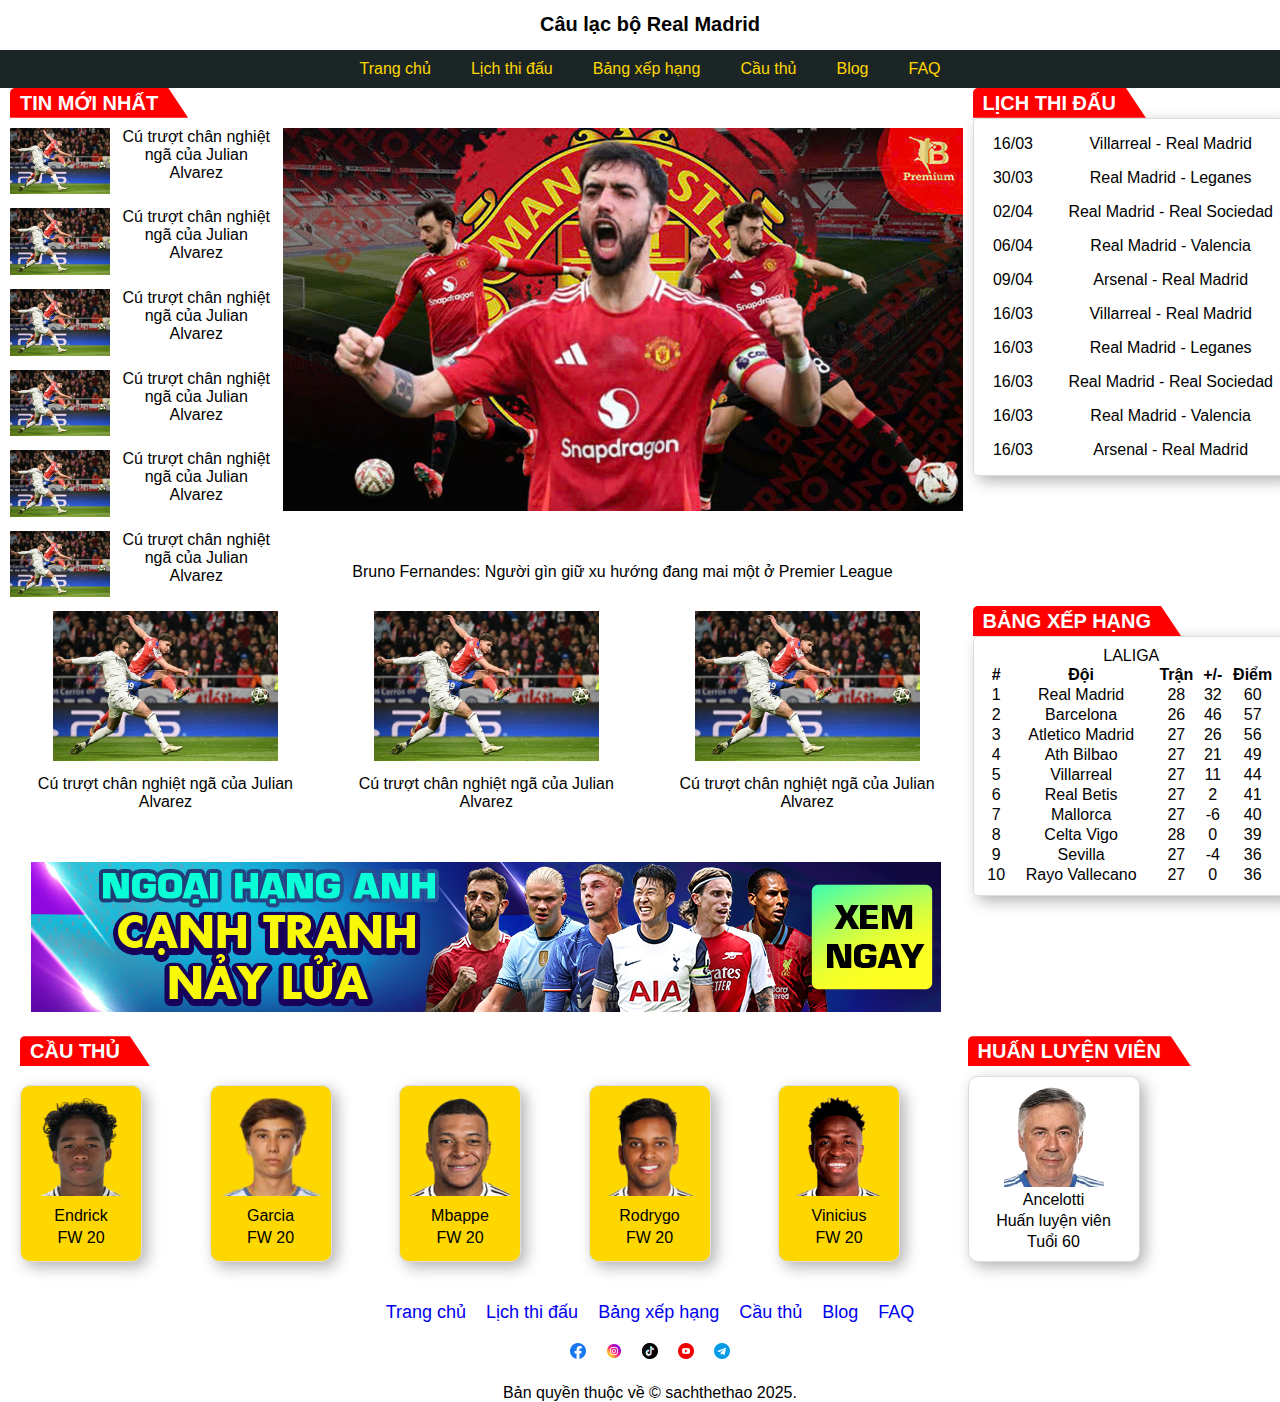
==== commit d5e8bca4: "0316 css coding" ====
--- a/index.html
+++ b/index.html
@@ -2,7 +2,7 @@
 <html lang="vi">
   <head>
     <meta charset="UTF-8" />
-    <!-- bang ma ky tu cho trang web -->
+    <!-- Bảng mã ký tự cho trang web -->
     <meta name="viewport" content="width=device-width, initial-scale=1.0" />
     <link
       rel="apple-touch-icon"
@@ -30,308 +30,258 @@
     <div class="container">
       <h1>Câu lạc bộ Real Madrid</h1>
       <div class="header">
-        <nav class="header-nav">
+        <nav class="header-nav" role="navigation">
           <a href="/index.html" class="nav-button">Trang chủ</a>
           <a href="/page/schedule.html" class="nav-button">Lịch thi đấu</a>
           <a href="/page/standings.html" class="nav-button">Bảng xếp hạng</a>
-          <a href="/page/players.html" class="nav-button">Cầu thủ</a>
+          <a href="/page/lineup.html" class="nav-button">Cầu thủ</a>
           <a href="/page/blog.html" class="nav-button">Blog</a>
           <a href="/page/FAQ.html" class="nav-button">FAQ</a>
         </nav>
       </div>
-
-      <div class="news">
-        <div class="topicLatest">Tin Mới Nhất</div>
-        <div class="latest">
+      <main>
+        <div class="hot">
           <div class="hotNews">
-            <img
-              src="/img/FootballMatch.jpg"
-              alt="Câu lạc bộ Real Madrid"
-              width="320"
-              height="180"
-              class="imageLatest"
-            />
-            <p class="titleLatest">
-              Nhận định Atletico Madrid vs Real Madrid, 03h00 ngày 13/03: Vượt
-              ải
-            </p>
-          </div>
-
-          <div class="listNews">
-            <div class="postNews">
-              <div class="imageNews">
-                <img src="/img/Bruno.jpg" alt="Bruno" width="53" height="30" />
-              </div>
-              <div class="titleNews">
-                <div class="title">
+            <div class="hotTitle">TIN MỚI NHẤT</div>
+            <div class="hotMain">
+              <div class="hotList">
+                <div class="hotListbase">
+                  <div><img src="/img/Alvarez.jpg" alt="Alvarez" /></div>
+                  <div>Cú trượt chân nghiệt ngã của Julian Alvarez</div>
+                </div>
+                <div class="hotListbase">
+                  <div><img src="/img/Alvarez.jpg" alt="Alvarez" /></div>
+                  <div>Cú trượt chân nghiệt ngã của Julian Alvarez</div>
+                </div>
+                <div class="hotListbase">
+                  <div><img src="/img/Alvarez.jpg" alt="Alvarez" /></div>
+                  <div>Cú trượt chân nghiệt ngã của Julian Alvarez</div>
+                </div>
+                <div class="hotListbase">
+                  <div><img src="/img/Alvarez.jpg" alt="Alvarez" /></div>
+                  <div>Cú trượt chân nghiệt ngã của Julian Alvarez</div>
+                </div>
+                <div class="hotListbase">
+                  <div><img src="/img/Alvarez.jpg" alt="Alvarez" /></div>
+                  <div>Cú trượt chân nghiệt ngã của Julian Alvarez</div>
+                </div>
+                <div class="hotListbase">
+                  <div><img src="/img/Alvarez.jpg" alt="Alvarez" /></div>
+                  <div>Cú trượt chân nghiệt ngã của Julian Alvarez</div>
+                </div>
+              </div>
+              <div class="hotHit">
+                <div><img src="/img/Bruno.jpg" alt="Bruno" /></div>
+                <div>
                   Bruno Fernandes: Người gìn giữ xu hướng đang mai một ở Premier
                   League
                 </div>
-                <div class="timeNews">13/03/2025</div>
-              </div>
-            </div>
-            <div class="postNews">
-              <div class="imageNews">
-                <img
-                  src="/img/Alvarez.jpg"
-                  alt="Alvarez"
-                  width="53"
-                  height="30"
-                />
-              </div>
-              <div class="titleNews">
-                <div class="title">Cú trượt chân nghiệt ngã của Julian Alvarez</div>
-                <div class="timeNews">13/03/2025</div>
-              </div>
-            </div>
-            <div class="postNews">
-              <div class="imageNews">
-                <img
-                  src="/img/Alvarez.jpg"
-                  alt="Alvarez"
-                  width="53"
-                  height="30"
-                />
-              </div>
-              <div class="titleNews">
-                <div class="title">Cú trượt chân nghiệt ngã của Julian Alvarez</div>
-                <div class="timeNews">13/03/2025</div>
-              </div>
-            </div>
-            <div class="postNews">
-              <div class="imageNews">
-                <img
-                  src="/img/Alvarez.jpg"
-                  alt="Alvarez"
-                  width="53"
-                  height="30"
-                />
-              </div>
-              <div class="titleNews">
-                <div class="title">Cú trượt chân nghiệt ngã của Julian Alvarez</div>
-                <div class="timeNews">13/03/2025</div>
-              </div>
-            </div>
-            <div class="postNews">
-              <div class="imageNews">
-                <img
-                  src="/img/Alvarez.jpg"
-                  alt="Alvarez"
-                  width="53"
-                  height="30"
-                />
-              </div>
-              <div class="titleNews">
-                <div class="title">Cú trượt chân nghiệt ngã của Julian Alvarez</div>
-                <div class="timeNews">13/03/2025</div>
-              </div>
-            </div>
-            <div class="postNews">
-              <div class="imageNews">
-                <img
-                  src="/img/Alvarez.jpg"
-                  alt="Alvarez"
-                  width="53"
-                  height="30"
-                />
-              </div>
-              <div class="titleNews">
-                <div class="title">Cú trượt chân nghiệt ngã của Julian Alvarez</div>
-                <div class="timeNews">13/03/2025</div>
-              </div>
-            </div>
-           
-        </div>
-      </div>
-
-      <div class="funcion">
-        <table>
-          <tr>
-            <td>
-              <table>
-                <thead>
-                  Lịch thi đấu
-                </thead>
-                <tbody>
-                  <tr>
-                    <td>16/03</td>
-                    <td>Villarreal - Real Madrid</td>
-                  </tr>
-                  <tr>
-                    <td>30/03</td>
-                    <td>Real Madrid - Leganes</td>
-                  </tr>
-                  <tr>
-                    <td>02/04</td>
-                    <td>Real Madrid - Real Sociedad</td>
-                  </tr>
-                  <tr>
-                    <td>06/04</td>
-                    <td>Real Madrid - Valencia</td>
-                  </tr>
-                  <tr>
-                    <td>09/04</td>
-                    <td>Arsenal - Real Madrid</td>
-                  </tr>
-                  <tr>
-                    <td><a href="/page/schedule.html">Xem thêm</a></td>
-                  </tr>
-                </tbody>
-              </table>
-            </td>
-            <td>
-              <table>
-                <thead>
-                  Kết quả
-                </thead>
-                <tbody>
-                  <tr>
-                    <td>Atl. Madrid - Real Madrid *</td>
-                    <td>1 - 1</td>
-                  </tr>
-                  <tr>
-                    <td>Real Madrid - Rayo Vallecano</td>
-                    <td>2 - 1</td>
-                  </tr>
-                  <tr>
-                    <td>Real Madrid - Atl. Madrid</td>
-                    <td>2 - 1</td>
-                  </tr>
-                  <tr>
-                    <td>Betis - Real Madrid</td>
-                    <td>2 - 1</td>
-                  </tr>
-                  <tr>
-                    <td>Real Sociedad - Real Madrid</td>
-                    <td>0 - 1</td>
-                  </tr>
-                  <tr>
-                    <td><a href="/page/schedule.html">Xem thêm</a></td>
-                  </tr>
-                </tbody>
-              </table>
-            </td>
-            <td>
-              <table>
-                <thead>
-                  Bảng xếp hạng
-                </thead>
-                <tbody>
-                  <tr>
-                    <td>Barcelona</td>
-                    <td>26</td>
-                    <td>57</td>
-                  </tr>
-                  <tr>
-                    <td>Real Madrid</td>
-                    <td>27</td>
-                    <td>57</td>
-                  </tr>
-                  <tr>
-                    <td>Atl. Madrid</td>
-                    <td>27</td>
-                    <td>56</td>
-                  </tr>
-                  <tr>
-                    <td>Ath Bilbao</td>
-                    <td>27</td>
-                    <td>49</td>
-                  </tr>
-                  <tr>
-                    <td>Villarreal</td>
-                    <td>26</td>
-                    <td>44</td>
-                  </tr>
-                  <tr>
-                    <td><a href="/page/standings.html">Xem thêm</a></td>
-                  </tr>
-                </tbody>
-              </table>
-            </td>
-          </tr>
-        </table>
-      </div>
-
-      <div class="player">
-        <table>
-          <td>
-            <table>
-              <thead>
-                Cầu thủ
-              </thead>
-              <tbody>
-                <tr>
-                  <td><img src="/img/Endrick.png" alt="Endrick" /></td>
-                  <td><img src="/img/Garcia.png" alt="Garcia" /></td>
-                  <td><img src="/img/Mbappe.png" alt="Mbappe" /></td>
-                  <td><img src="/img/Rodrygo.png" alt="Rodrygo" /></td>
-                  <td><img src="/img/Vinicius.png" alt="Vinicius" /></td>
-                </tr>
-                <tr>
-                  <td>Endrick</td>
-                  <td>Garcia</td>
-                  <td>Mbappe</td>
-                  <td>Rodrygo</td>
-                  <td>Vinicius</td>
-                </tr>
-                <tr>
-                  <td>Tuổi : 18 - Vị trí: Tiền đạo</td>
-                  <td>Tuổi : 20 - Vị trí: Tiền đạo</td>
-                  <td>Tuổi : 26 - Vị trí: Tiền đạo</td>
-                  <td>Tuổi : 24 - Vị trí: Tiền đạo</td>
-                  <td>Tuổi : 24 - Vị trí: Tiền đạo</td>
-                </tr>
-                <tr>
-                  <td><a href="/page/players.html">Xem thêm</a></td>
-                </tr>
-              </tbody>
-            </table>
-          </td>
-          <td>
-            <table>
-              <thead>
-                HLV
-              </thead>
-              <tbody>
-                <tr>
-                  <td><img src="/img/Ancelotti.png" alt="Ancelotti" /></td>
-                </tr>
-                <tr>
-                  <td>Ancelotti</td>
-                </tr>
-                <tr>
-                  <td>Tuổi : 18</td>
-                </tr>
-              </tbody>
-              <tr></tr>
-            </table>
-          </td>
-        </table>
-      </div>
-
+              </div>
+            </div>
+            <div class="hotSup">
+              <div class="hotSupbase">
+                <div><img src="/img/Alvarez.jpg" alt="Alvarez" /></div>
+                <div>Cú trượt chân nghiệt ngã của Julian Alvarez</div>
+              </div>
+              <div class="hotSupbase">
+                <div><img src="/img/Alvarez.jpg" alt="Alvarez" /></div>
+                <div>Cú trượt chân nghiệt ngã của Julian Alvarez</div>
+              </div>
+              <div class="hotSupbase">
+                <div><img src="/img/Alvarez.jpg" alt="Alvarez" /></div>
+                <div>Cú trượt chân nghiệt ngã của Julian Alvarez</div>
+              </div>
+            </div>
+            <div class="hotBanner">
+              <img src="/img/BannerWatch.jpg" alt="BannerWatch" />
+            </div>
+          </div>
+          <div class="hotTable">
+            <div class="hotSchedule">
+              <div class="tableTitle">LỊCH THI ĐẤU</div>
+              <div class="tableSchedule">
+                <div class="tableDay">
+                  <p>16/03</p>
+                  <p>30/03</p>
+                  <p>02/04</p>
+                  <p>06/04</p>
+                  <p>09/04</p>
+                  <p>16/03</p>
+                  <p>16/03</p>
+                  <p>16/03</p>
+                  <p>16/03</p>
+                  <p>16/03</p>
+                </div>
+                <div class="tableClub">
+                  <p>Villarreal - Real Madrid</p>
+                  <p>Real Madrid - Leganes</p>
+                  <p>Real Madrid - Real Sociedad</p>
+                  <p>Real Madrid - Valencia</p>
+                  <p>Arsenal - Real Madrid</p>
+                  <p>Villarreal - Real Madrid</p>
+                  <p>Real Madrid - Leganes</p>
+                  <p>Real Madrid - Real Sociedad</p>
+                  <p>Real Madrid - Valencia</p>
+                  <p>Arsenal - Real Madrid</p>
+                </div>
+              </div>
+            </div>
+            <div class="hotStandings">
+              <div class="tableTitle">BẢNG XẾP HẠNG</div>
+              <div class="tableStandings">
+                <div class="chartname">LALIGA</div>
+                <table class="tableChart">
+                  <thead>
+                    <tr>
+                      <th>#</th>
+                      <th>Đội</th>
+                      <th>Trận</th>
+                      <th>+/-</th>
+                      <th>Điểm</th>
+                    </tr>
+                  </thead>
+                  <tbody>
+                    <tr>
+                      <td>1</td>
+                      <td>Real Madrid</td>
+                      <td>28</td>
+                      <td>32</td>
+                      <td>60</td>
+                    </tr>
+                    <tr>
+                      <td>2</td>
+                      <td>Barcelona</td>
+                      <td>26</td>
+                      <td>46</td>
+                      <td>57</td>
+                    </tr>
+                    <tr>
+                      <td>3</td>
+                      <td>Atletico Madrid</td>
+                      <td>27</td>
+                      <td>26</td>
+                      <td>56</td>
+                    </tr>
+                    <tr>
+                      <td>4</td>
+                      <td>Ath Bilbao</td>
+                      <td>27</td>
+                      <td>21</td>
+                      <td>49</td>
+                    </tr>
+                    <tr>
+                      <td>5</td>
+                      <td>Villarreal</td>
+                      <td>27</td>
+                      <td>11</td>
+                      <td>44</td>
+                    </tr>
+                    <tr>
+                      <td>6</td>
+                      <td>Real Betis</td>
+                      <td>27</td>
+                      <td>2</td>
+                      <td>41</td>
+                    </tr>
+                    <tr>
+                      <td>7</td>
+                      <td>Mallorca</td>
+                      <td>27</td>
+                      <td>-6</td>
+                      <td>40</td>
+                    </tr>
+                    <tr>
+                      <td>8</td>
+                      <td>Celta Vigo</td>
+                      <td>28</td>
+                      <td>0</td>
+                      <td>39</td>
+                    </tr>
+                    <tr>
+                      <td>9</td>
+                      <td>Sevilla</td>
+                      <td>27</td>
+                      <td>-4</td>
+                      <td>36</td>
+                    </tr>
+                    <tr>
+                      <td>10</td>
+                      <td>Rayo Vallecano</td>
+                      <td>27</td>
+                      <td>0</td>
+                      <td>36</td>
+                    </tr>
+                  </tbody>
+                </table>
+              </div>
+            </div>
+          </div>
+        </div>
+        <div class="lineup">
+          <div class="playersBlock">
+            <div class="playerTitle">CẦU THỦ</div>
+            <div class="playersList">
+              <div class="playerInfo">
+                <div><img src="/img/Endrick.png" alt="Endrick" /></div>
+                <div>Endrick</div>
+                <div>FW 20</div>
+              </div>
+              <div class="playerInfo">
+                <div><img src="/img/Garcia.png" alt="Garcia" /></div>
+                <div>Garcia</div>
+                <div>FW 20</div>
+              </div>
+              <div class="playerInfo">
+                <div><img src="/img/Mbappe.png" alt="Mbappe" /></div>
+                <div>Mbappe</div>
+                <div>FW 20</div>
+              </div>
+              <div class="playerInfo">
+                <div><img src="/img/Rodrygo.png" alt="Rodrygo" /></div>
+                <div>Rodrygo</div>
+                <div>FW 20</div>
+              </div>
+              <div class="playerInfo">
+                <div><img src="/img/Vinicius.png" alt="Vinicius" /></div>
+                <div>Vinicius</div>
+                <div>FW 20</div>
+              </div>
+            </div>
+          </div>
+          <div class="CoachList">
+            <div class="CoachTitle">HUẤN LUYỆN VIÊN</div>
+            <div class="Coach">
+              <div><img src="/img/Ancelotti.png" alt="Ancelotti" /></div>
+              <div>Ancelotti</div>
+              <div>Huấn luyện viên</div>
+              <div>Tuổi 60</div>
+            </div>
+          </div>
+        </div>
+      </main>
       <div class="footer">
         <!-- Footer links -->
         <div class="footer-links">
           <a href="/index.html">Trang chủ</a>
           <a href="/page/schedule.html">Lịch thi đấu</a>
           <a href="/page/standings.html">Bảng xếp hạng</a>
-          <a href="/page/players.html">Cầu thủ</a>
+          <a href="/page/lineup.html">Cầu thủ</a>
           <a href="/page/blog.html">Blog</a>
           <a href="/page/FAQ.html">FAQ</a>
         </div>
 
         <!-- Social icons -->
         <div class="social-icons">
-          <img src="/img/facebook.png" alt="facebook" />
-          <img src="/img/instagram.png" alt="instagram" />
-          <img src="/img/tiktok.png" alt="tiktok" />
-          <img src="/img/youtube.png" alt="youtube" />
-          <img src="/img/telegram.png" alt="telegram" />
-        </div>
+          <a href="#"><img src="/img/facebook.png" alt="Facebook" /></a>
+          <a href="#"><img src="/img/instagram.png" alt="Instagram" /></a>
+          <a href="#"><img src="/img/tiktok.png" alt="TikTok" /></a>
+          <a href="#"><img src="/img/youtube.png" alt="YouTube" /></a>
+          <a href="#"><img src="/img/telegram.png" alt="Telegram" /></a>
+        </div>
+      </div>
 
-        <!-- Copyright text -->
-        <div class="copyright">Bản quyền thuộc về © sachthethao 2025.</div>
-      </div>
+      <!-- Copyright text -->
+      <div class="copyright">Bản quyền thuộc về © sachthethao 2025.</div>
     </div>
   </body>
 </html>
--- a/css/style.css
+++ b/css/style.css
@@ -1,143 +1,293 @@
+/* Thiết lập cơ bản */
 body {
   font-family: "Segoe UI", Tahoma, Geneva, Verdana, sans-serif;
-  color: #000000;
-  background-color: #f5f5f5;
-}
+  color: #000;
+  background-color: #fff;
+  margin: 0;
+}
+
+/* Container chính */
 .container {
+  width: 1300px;
+  min-height: 100vh; /* Thay height cố định để linh hoạt hơn */
+  margin: 0 auto;
   text-align: center;
-  margin: 0 auto;
-}
-/* Định dạng cho news */
-/* Định dạng cho news */
-.news {
-  display: grid;
-  grid-template-rows: auto 1fr; /* Chia thành 2 hàng: topicLatest và latest */
-  gap: 10px; /* Khoảng cách giữa các hàng */
-}
-
-/* Định dạng cho latest */
-.latest {
-  display: grid;
-  grid-template-columns: 8fr 4fr; /* Chia thành 2 cột: hotNews chiếm 8/12, listNews chiếm 4/12 */
-  gap: 10px; /* Khoảng cách giữa các cột */
-}
-
-/* Định dạng cho hotNews */
-.hotNews {
-  display: grid;
-  grid-template-rows: auto auto; /* Chia thành 2 hàng: hình ảnh và tiêu đề */
-  gap: 10px; /* Khoảng cách giữa hình ảnh và tiêu đề */
-  width: 710px;
-  height: 369px;
-}
-
-.listNews {
+}
+
+/* Header và Navigation */
+.header {
+  background-color: #1c2526;
+  padding: 0 10px;
+}
+
+.header-nav {
+  display: flex;
+  justify-content: center;
+  gap: 20px;
+}
+
+.nav-button {
+  color: #ffd700;
+  font-size: 16px;
+  padding: 10px;
+  text-decoration: none;
+  position: relative;
+  transition: all 0.3s ease;
+}
+
+.nav-button::after {
+  content: "";
+  position: absolute;
+  width: 0;
+  height: 2px;
+  background-color: #ffd700;
+  left: 0;
+  bottom: 0;
+  transition: width 0.3s ease;
+}
+
+.nav-button:hover::after {
+  width: 100%;
+}
+
+/* Phần Hot (Trang chủ) */
+.hot {
+  display: grid;
+  grid-template-columns: 3fr 1fr;
+  gap: 10px;
+  padding: 0 10px;
+}
+
+.hotNews,
+.hotTable,
+.playersBlock,
+.CoachList {
+  display: grid;
+  gap: 10px;
+}
+
+.hotTitle,
+.tableTitle,
+.playerTitle,
+.CoachTitle {
+  background-color: #ff0000;
+  width: fit-content;
+  padding: 0 30px 0 10px;
+  border-top-left-radius: 5px;
+  clip-path: polygon(0 0, calc(100% - 20px) 0, 100% 100%, 0 100%);
+  color: #fff;
+  font-size: 20px;
+  font-weight: bold;
+  height: 30px;
+  line-height: 30px;
+}
+
+.hotMain {
+  display: grid;
+  grid-template-columns: 1fr 2fr;
+  gap: 10px;
+}
+
+.hotList {
+  display: grid;
+  grid-template-rows: repeat(6, 1fr);
+  gap: 10px;
+}
+
+.hotListbase {
+  display: grid;
+  grid-template-columns: 1fr 3fr;
+  gap: 10px;
+}
+
+.hotListbase img {
+  width: 100px;
+  height: auto;
+}
+
+.hotHit {
+  display: grid;
+  grid-template-rows: 11fr 1fr;
+  gap: 10px;
+}
+
+.hotSup {
+  display: grid;
+  grid-template-columns: repeat(3, 1fr);
+  gap: 10px;
+}
+
+.hotSupbase {
+  display: grid;
+  grid-template-rows: 2fr 1fr;
+  gap: 10px;
+}
+
+.hotSupbase img {
   width: 225px;
-  height: 369px;
-}
-
-/* Định dạng cho postNews */
-.postNews {
-  display: grid;
-  grid-template-columns: 1fr 4fr; /* Chia thành 2 cột: imageNews chiếm 1/5, titleNews chiếm 4/5 */
-  width: 225px;
-  height: 56px;
-  gap: 5px;
-}
-
-/* Định dạng cho titleNews */
-.titleNews {
-  display: grid;
-  grid-template-rows: 4fr 1fr; /* Chia thành 2 hàng: title chiếm 4 phần, timeNews chiếm 1 phần */
-  font-size: 12px;
-  width: 225px;
-  height: 32px;
+  height: auto;
+}
+
+/* Bảng (Trang chủ và các trang con) */
+.tableSchedule,
+.tableStandings,
+.fullSchedule,
+.fullStandings {
+  border: 1px solid #ddd;
+  border-radius: 5px;
+  box-shadow: 5px 5px 15px rgba(0, 0, 0, 0.3);
+}
+
+.tableSchedule {
+  display: grid;
+  grid-template-columns: 1fr 3fr;
+}
+
+.tableStandings,
+.fullStandings {
+  padding: 10px;
+}
+
+.tableChart {
+  width: 100%;
+  table-layout: auto;
+  border-collapse: collapse;
+}
+
+/* Players (Trang chủ và trang Players) */
+.lineup {
+  padding: 20px;
+  display: grid;
+  grid-template-columns: 3fr 1fr;
+  gap: 10px;
+}
+.players-page{
+  padding: 20px;
+  display: grid;
+  gap: 10px;
+}
+.playersList,
+.fullPlayersList {
+  display: grid;
+  grid-template-columns: repeat(auto-fit, minmax(100px, 1fr));
+  gap: 10px;
+}
+
+.playerInfo,
+.Coach {
+  border: 1px solid #ddd;
+  border-radius: 10px;
+  box-shadow: 5px 5px 15px rgba(0, 0, 0, 0.3);
+  padding: 10px;
+  display: grid;
+  grid-template-rows: 5fr 1fr 1fr;
+}
+
+.playerInfo {
+  background-color: #ffd700;
+  width: 100px;
+}
+
+.Coach {
+  background-color: #fff;
+  width: 150px;
+}
+
+/* Blog */
+.blog-page {
+  padding: 20px;
+}
+
+.blogList {
+  display: grid;
+  grid-template-columns: repeat(auto-fit, minmax(300px, 1fr));
+  gap: 20px;
+  margin-top: 10px;
+}
+
+.blogPost {
+  border: 1px solid #ddd;
+  border-radius: 5px;
+  padding: 10px;
   text-align: left;
 }
 
-h1 {
-  font-size: 20px;
-}
-h2 {
-  font-size: 15px;
-}
-h3 {
-  font-size: 13px;
-}
-h4 {
-  font-size: 10px;
-}
-
-[href] {
-  text-decoration: none; /* Bỏ gạch chân */
-  font-weight: 500; /* Tô đậm chữ */
-}
-
-/* Định dạng chung cho header */
-.header {
-  background-color: #005566; /* Màu nền header, bạn có thể thay đổi */
-  padding: 0 20px; /* Khoảng cách bên trong header */
-}
-
-/* Định dạng cho nav */
-.header-nav {
-  display: flex; /* Sắp xếp các nút theo hàng ngang */
-  justify-content: center; /* Căn giữa các nút */
-  gap: 20px; /* Khoảng cách giữa các nút */
-}
-
-/* Định dạng cho các nút (liên kết) */
-.nav-button {
-  text-decoration: none; /* Bỏ gạch chân mặc định */
-  color: #ffffff; /* Chữ màu trắng */
-  font-size: 16px; /* Kích thước chữ */
-  padding: 10px; /* Khoảng cách bên trong nút */
-  background: none; /* Không có nền */
-  border: none; /* Không có viền */
-  position: relative; /* Để tạo gạch chân khi hover */
-  transition: all 0.3s ease; /* Hiệu ứng mượt mà khi hover */
-}
-
-/* Khi hover, thêm gạch chân màu trắng */
-.nav-button:hover {
-  text-decoration: none; /* Đảm bảo không có gạch chân mặc định */
-}
-
-/* Tạo gạch chân bằng pseudo-element ::after */
-.nav-button::after {
-  content: ""; /* Tạo phần tử giả */
-  position: absolute;
-  width: 0; /* Ban đầu gạch chân có chiều dài 0 */
-  height: 2px; /* Độ dày gạch chân */
-  background-color: #ffffff; /* Màu gạch chân trắng */
-  left: 0;
-  bottom: 0; /* Đặt gạch chân ở dưới nút */
-  transition: width 0.3s ease; /* Hiệu ứng mở rộng gạch chân */
-}
-
-/* Khi hover, mở rộng gạch chân */
-.nav-button:hover::after {
-  width: 100%; /* Gạch chân mở rộng toàn bộ chiều rộng nút */
-}
-
-/* Quy tắc cho các liên kết trong footer */
+.blogPost img {
+  width: 100%;
+  height: auto;
+  border-radius: 5px;
+}
+
+.blogPost h2 {
+  font-size: 18px;
+  margin: 10px 0;
+}
+
+.blogPost p {
+  font-size: 14px;
+  color: #666;
+}
+
+.read-more {
+  color: #ffd700;
+  font-weight: bold;
+}
+
+/* FAQ */
+.faq-page {
+  padding: 20px;
+}
+
+.faqList {
+  display: flex;
+  flex-direction: column;
+  gap: 20px;
+  margin-top: 10px;
+}
+
+.faqItem {
+  border: 1px solid #ddd;
+  border-radius: 5px;
+  padding: 15px;
+  text-align: left;
+}
+
+.faqItem h3 {
+  margin: 0 0 10px;
+}
+
+.faqItem p {
+  margin: 0;
+  color: #666;
+}
+
+/* Footer */
 .footer {
-  text-decoration: none;
-  color: #000000;
+  display: flex;
+  flex-direction: column;
+  align-items: center;
+  gap: 20px;
+  padding: 20px;
   font-size: 18px;
-  display: flex;
-  flex-direction: column; /* Sắp xếp các phần tử theo cột */
-  align-items: center; /* Canh giữa các phần tử theo chiều ngang */
-  gap: 20px; /* Khoảng cách giữa các nhóm phần tử (links, icons, text) */
-}
-/* Quy tắc cho các nhóm phần tử nằm ngang (links và icons) */
+}
+
 .footer-links,
 .social-icons {
   display: flex;
-  gap: 20px; /* Khoảng cách giữa các phần tử con trong nhóm */
-}
-
-/* Quy tắc cho văn bản bản quyền */
+  gap: 20px;
+}
+
+[href] {
+  text-decoration: none;
+  font-weight: 500;
+}
+
 .copyright {
   text-align: center;
 }
+
+/* Tiêu đề */
+h1 { font-size: 20px; }
+h2 { font-size: 15px; }
+h3 { font-size: 13px; }
+h4 { font-size: 10px; }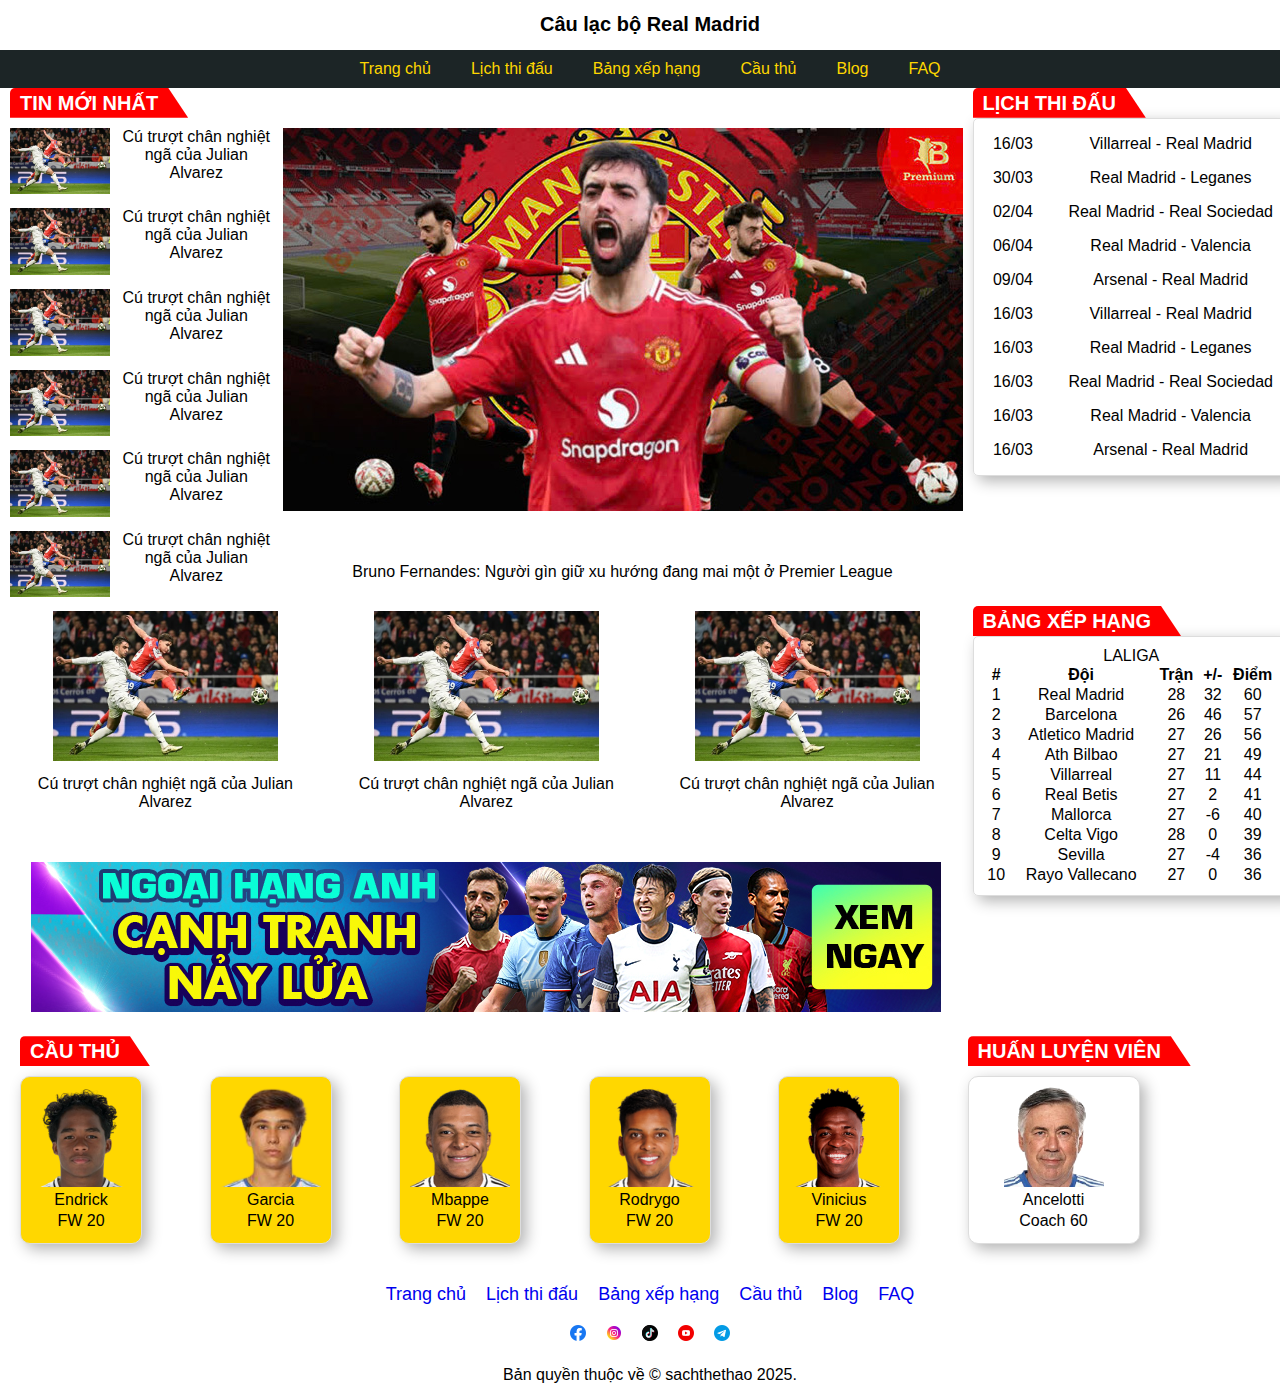
==== commit 582c39e9: "0317 css coding" ====
--- a/index.html
+++ b/index.html
@@ -2,25 +2,99 @@
 <html lang="vi">
   <head>
     <meta charset="UTF-8" />
-    <!-- Bảng mã ký tự cho trang web -->
     <meta name="viewport" content="width=device-width, initial-scale=1.0" />
+    <!-- Favicon cơ bản cho trình duyệt web -->
+    <link
+      rel="icon"
+      type="image/png"
+      sizes="16x16"
+      href="/img/favicon/favicon16.png"
+    />
+    <link
+      rel="icon"
+      type="image/png"
+      sizes="32x32"
+      href="/img/favicon/favicon32.png"
+    />
+    <link
+      rel="icon"
+      type="image/png"
+      sizes="48x48"
+      href="/img/favicon/favicon48.png"
+    />
+
+    <!-- Apple Touch Icon (iOS Safari, macOS) -->
+    <link
+      rel="apple-touch-icon"
+      sizes="57x57"
+      href="/img/favicon/favicon57.png"
+    />
+    <link
+      rel="apple-touch-icon"
+      sizes="60x60"
+      href="/img/favicon/favicon60.png"
+    />
+    <link
+      rel="apple-touch-icon"
+      sizes="72x72"
+      href="/img/favicon/favicon72.png"
+    />
+    <link
+      rel="apple-touch-icon"
+      sizes="76x76"
+      href="/img/favicon/favicon76.png"
+    />
+    <link
+      rel="apple-touch-icon"
+      sizes="114x114"
+      href="/img/favicon/favicon114.png"
+    />
+    <link
+      rel="apple-touch-icon"
+      sizes="120x120"
+      href="/img/favicon/favicon120.png"
+    />
+    <link
+      rel="apple-touch-icon"
+      sizes="144x144"
+      href="/img/favicon/favicon144.png"
+    />
+    <link
+      rel="apple-touch-icon"
+      sizes="152x152"
+      href="/img/favicon/favicon152.png"
+    />
     <link
       rel="apple-touch-icon"
       sizes="180x180"
-      href="/img/favicon/android-chrome-192x192.png"
-    />
-    <link
-      rel="icon"
-      type="image/png"
-      sizes="32x32"
-      href="/img/favicon/favicon-32x32.png"
-    />
-    <link
-      rel="icon"
-      type="image/png"
-      sizes="16x16"
-      href="/img/favicon/favicon-16x16.png"
-    />
+      href="/img/favicon/favicon180.png"
+    />
+
+    <!-- Android Chrome (PWA - Progressive Web App) -->
+    <link
+      rel="icon"
+      type="image/png"
+      sizes="192x192"
+      href="/img/favicon/favicon192.png"
+    />
+    <link
+      rel="icon"
+      type="image/png"
+      sizes="512x512"
+      href="/img/favicon/favicon512.png"
+    />
+
+    <!-- Windows Tiles (Microsoft Edge, Windows 8/10/11) -->
+    <meta
+      name="msapplication-TileImage"
+      content="/img/favicon/favicon150.png"
+    />
+    <meta
+      name="msapplication-TileImage"
+      content="/img/favicon/favicon310.png"
+    />
+
+    <!-- Web Manifest (cho PWA trên Android và các trình duyệt hỗ trợ) -->
     <link rel="manifest" href="/img/favicon/site.webmanifest" />
     <link rel="stylesheet" href="/css/style.css" />
     <title>Câu lạc bộ Real Madrid</title>
@@ -31,12 +105,12 @@
       <h1>Câu lạc bộ Real Madrid</h1>
       <div class="header">
         <nav class="header-nav" role="navigation">
-          <a href="/index.html" class="nav-button">Trang chủ</a>
-          <a href="/page/schedule.html" class="nav-button">Lịch thi đấu</a>
-          <a href="/page/standings.html" class="nav-button">Bảng xếp hạng</a>
-          <a href="/page/lineup.html" class="nav-button">Cầu thủ</a>
-          <a href="/page/blog.html" class="nav-button">Blog</a>
-          <a href="/page/FAQ.html" class="nav-button">FAQ</a>
+          <a href="/" class="nav-button">Trang chủ</a>
+          <a href="/page/schedule" class="nav-button">Lịch thi đấu</a>
+          <a href="/page/standings" class="nav-button">Bảng xếp hạng</a>
+          <a href="/page/lineup" class="nav-button">Cầu thủ</a>
+          <a href="/page/blog" class="nav-button">Blog</a>
+          <a href="/page/faq" class="nav-button">FAQ</a>
         </nav>
       </div>
       <main>
@@ -253,8 +327,7 @@
             <div class="Coach">
               <div><img src="/img/Ancelotti.png" alt="Ancelotti" /></div>
               <div>Ancelotti</div>
-              <div>Huấn luyện viên</div>
-              <div>Tuổi 60</div>
+              <div>Coach 60</div>
             </div>
           </div>
         </div>
@@ -262,12 +335,12 @@
       <div class="footer">
         <!-- Footer links -->
         <div class="footer-links">
-          <a href="/index.html">Trang chủ</a>
-          <a href="/page/schedule.html">Lịch thi đấu</a>
-          <a href="/page/standings.html">Bảng xếp hạng</a>
-          <a href="/page/lineup.html">Cầu thủ</a>
-          <a href="/page/blog.html">Blog</a>
-          <a href="/page/FAQ.html">FAQ</a>
+          <a href="/">Trang chủ</a>
+          <a href="/page/schedule">Lịch thi đấu</a>
+          <a href="/page/standings">Bảng xếp hạng</a>
+          <a href="/page/lineup">Cầu thủ</a>
+          <a href="/page/blog">Blog</a>
+          <a href="/page/faq">FAQ</a>
         </div>
 
         <!-- Social icons -->
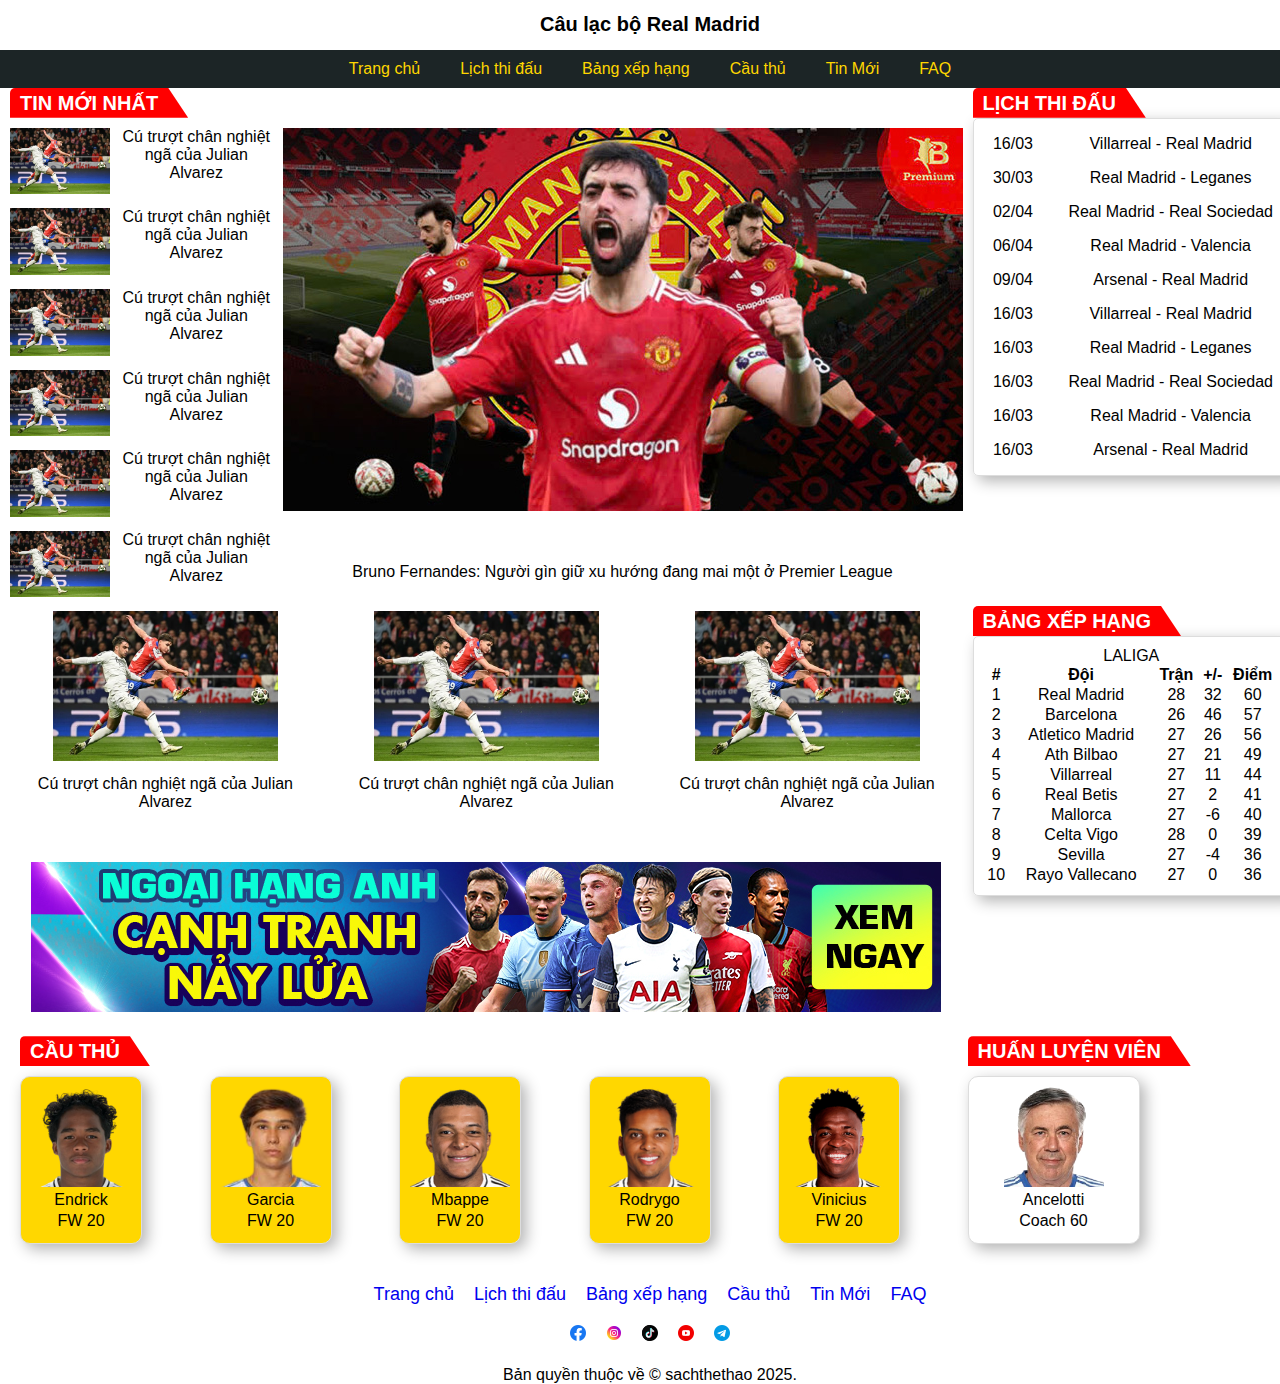
==== commit dad7f800: "0329 js coding" ====
--- a/index.html
+++ b/index.html
@@ -109,7 +109,7 @@
           <a href="/page/schedule" class="nav-button">Lịch thi đấu</a>
           <a href="/page/standings" class="nav-button">Bảng xếp hạng</a>
           <a href="/page/lineup" class="nav-button">Cầu thủ</a>
-          <a href="/page/blog" class="nav-button">Blog</a>
+          <a href="/page/news" class="nav-button">Tin Mới</a>
           <a href="/page/faq" class="nav-button">FAQ</a>
         </nav>
       </div>
@@ -339,7 +339,7 @@
           <a href="/page/schedule">Lịch thi đấu</a>
           <a href="/page/standings">Bảng xếp hạng</a>
           <a href="/page/lineup">Cầu thủ</a>
-          <a href="/page/blog">Blog</a>
+          <a href="/page/news">Tin Mới</a>
           <a href="/page/faq">FAQ</a>
         </div>
 
